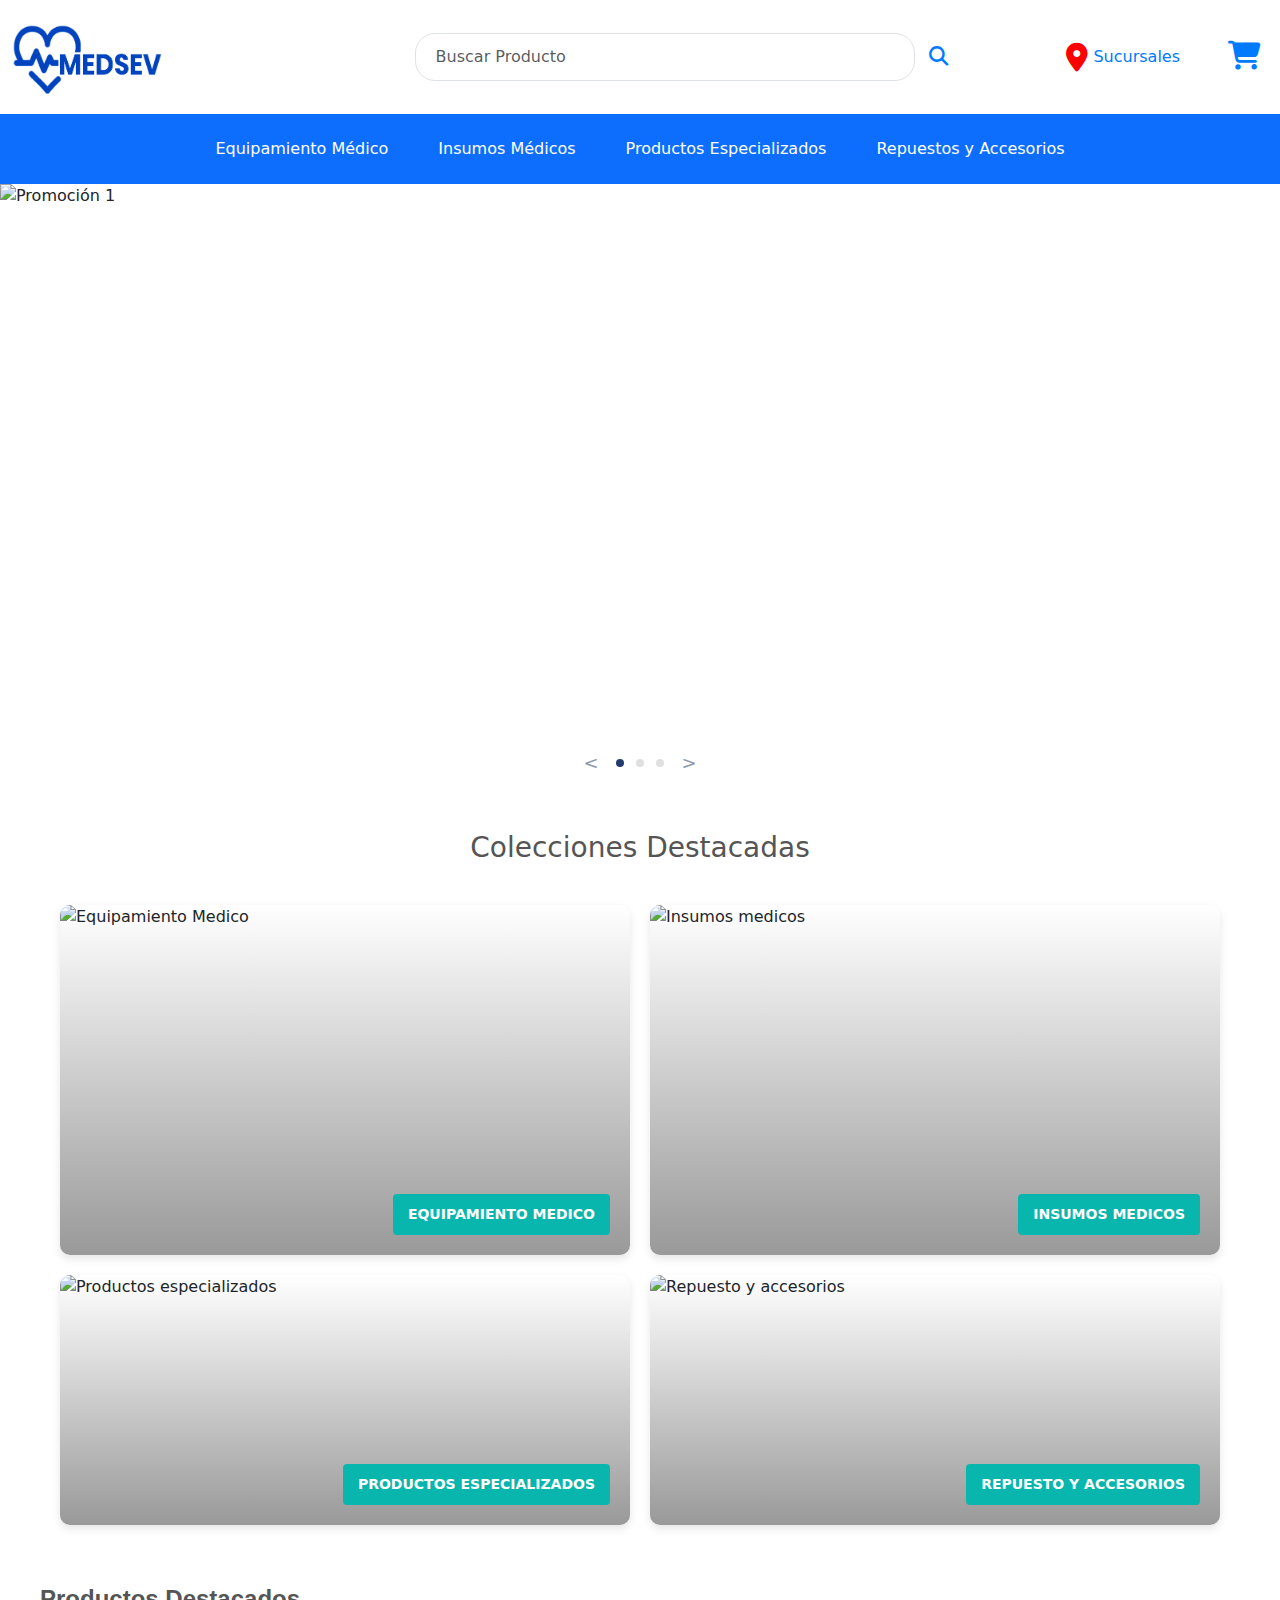
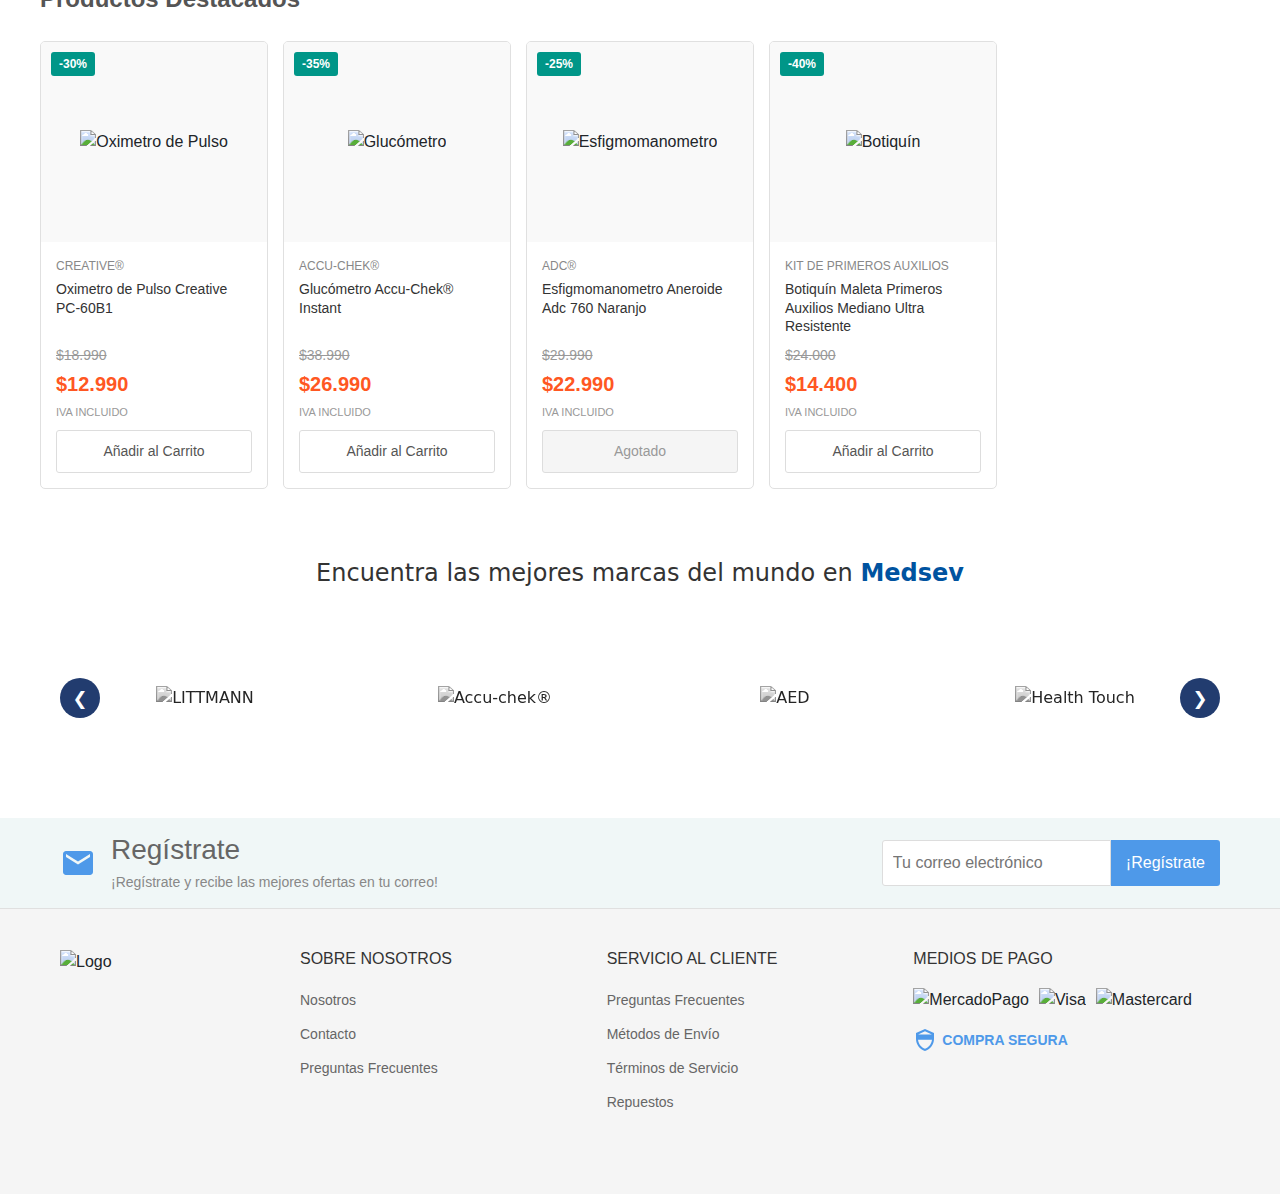
==== src/index.html @ df0ea778 "Creacion de page de especializacion" ====
<!DOCTYPE html>
<html lang="es">
<head>
  <meta charset="UTF-8">
  <meta name="viewport" content="width=device-width, initial-scale=1.0">
  <title>MedSev </title>
  <script src="js/header.js"></script>
  <link rel="stylesheet" href="css/index.css">
  <script src="cart/cart.js"></script>
  <link rel="icon" href="image/icono.png" type="image/x-icon">
</head>
<body>
  <div id="header-container"></div>
  <div class="carousel-container">
    <div class="carousel-slides">
      <div class="carousel-slide active">
        <img src="https://www.simmedical.cl/wp-content/uploads/2025/03/Banner-1.jpg" alt="Promoción 1">
      </div>
      <div class="carousel-slide">
        <img src="https://drcare.cl/cdn/shop/files/Web_4.jpg?v=1741102953&width=1500" alt="Promoción 2">
      </div>
      <div class="carousel-slide">
        <img src="https://medicaltec.cl/wp-content/uploads/2025/02/banner_sucursal_lo_barnechea_apertura-scaled.webp" alt="Mapa">
      </div>
    </div>
    <div class="medserver-carousel-controls">
      <button class="medserver-carousel-arrow carousel-prev" aria-label="Anterior">&lt;</button>
      <div class="medserver-carousel-indicators">
        <span class="medserver-indicator active" data-index="0"></span>
        <span class="medserver-indicator" data-index="1"></span>
        <span class="medserver-indicator" data-index="2"></span>
      </div>
      <button class="medserver-carousel-arrow carousel-next" aria-label="Siguiente">&gt;</button>
    </div>
  </div>

  <div class="tu-clase-contenedor-principal">
    <h2 class="tu-clase-titulo-seccion">Colecciones Destacadas</h2>
    
    <div class="tu-clase-grid-colecciones">
        <div class="tu-clase-tarjeta-coleccion tu-clase-tarjeta-grande">
            <div class="tu-clase-imagen-contenedor">
                <img src="https://d100mj7v0l85u5.cloudfront.net/s3fs-public/blog/los-10-equipos-medicos-mas-importantes-en-los-hospitales.png" alt="Equipamiento Medico" class="tu-clase-imagen">
                <div class="tu-clase-overlay">
                    <a href="pages/equipamiento.html" class="tu-clase-boton">Equipamiento Medico</a>
                </div>
            </div>
        </div>

        <div class="tu-clase-tarjeta-coleccion tu-clase-tarjeta-grande">
            <div class="tu-clase-imagen-contenedor">
                <img src="https://cdnx.jumpseller.com/lebenquim/image/34734758/WhatsApp_Image_2023-04-29_at_23.27.12.jpeg?1683045759" alt="Insumos medicos" class="tu-clase-imagen">
                <div class="tu-clase-overlay">
                    <a href="pages/insumos.html" class="tu-clase-boton">Insumos medicos</a>
                </div>
            </div>
        </div>

        <div class="tu-clase-tarjeta-coleccion tu-clase-tarjeta-pequena">
            <div class="tu-clase-imagen-contenedor">
                <img src="https://blogger.googleusercontent.com/img/b/R29vZ2xl/AVvXsEiHcBRKJunhpsWfRt9TMbSnW6NOZyb2FVPGxGrN_V_uH5QI0YUVox33Hu6eHOmtWl2mVgqvOfdGyH-ss0Pi2QcbHf6ymAPAI1HDDuzp04j2qfZyLtxcFKlxXS1KACZklVptx_Q61rWerV8X/s900/spartan-alcospray-ppal.jpg" alt="Productos especializados" class="tu-clase-imagen">
                <div class="tu-clase-overlay">
                    <a href="pages/especializados.html" class="tu-clase-boton">Productos especializados</a>
                </div>
            </div>
        </div>

        <div class="tu-clase-tarjeta-coleccion tu-clase-tarjeta-pequena">
            <div class="tu-clase-imagen-contenedor">
                <img src="https://equibiomedic.com/wp-content/uploads/2019/10/venta-repuestos-equipos-medicos-equibiomedic-medellin-colombia-480x480-300x300.jpg" alt="Repuesto y accesorios" class="tu-clase-imagen">
                <div class="tu-clase-overlay">
                    <a href="#" class="tu-clase-boton">Repuesto y accesorios</a>
                </div>
            </div>
        </div>
      </div>
  </div>
  <div class="productos-destacados-container">
    <div class="productos-destacados-header">
        <h2 class="productos-destacados-titulo">Productos Destacados</h2>
    </div>
    
    <div class="productos-destacados-grid">
        <!-- Producto 1 -->
        <div class="producto-card">
            <div class="producto-descuento">-30%</div>
            <div class="producto-imagen-container">
                <img src="https://ivmedical.cl/cdn/shop/products/60b1-06-506b0c71-672f-4bc3-a75f-2c9413272204_2000x.jpg?v=1653363246" alt="Oximetro de Pulso" class="producto-imagen">
            </div>
            <div class="producto-info">
                <div class="producto-marca">Creative®</div>
                <div class="producto-nombre">Oximetro de Pulso Creative PC-60B1</div>
                <div class="producto-precio-original">$18.990</div>
                <div class="producto-precio-actual">$12.990</div>
                <div class="producto-iva">IVA INCLUIDO</div>
                <button class="producto-boton">Añadir al Carrito</button>
            </div>
        </div>
        
        <!-- Producto 2 -->
        <div class="producto-card">
            <div class="producto-descuento">-35%</div>
            <div class="producto-imagen-container">
                <img src="https://ivmedical.cl/cdn/shop/files/INSTANT_METER_2000x.png?v=1720188947" alt="Glucómetro" class="producto-imagen">
            </div>
            <div class="producto-info">
                <div class="producto-marca">Accu-chek®</div>
                <div class="producto-nombre">Glucómetro Accu-Chek® Instant</div>
                <div class="producto-precio-original">$38.990</div>
                <div class="producto-precio-actual">$26.990</div>
                <div class="producto-iva">IVA INCLUIDO</div>
                <button class="producto-boton">Añadir al Carrito</button>
            </div>
        </div>
        
        <!-- Producto 3 -->
        <div class="producto-card">
            <div class="producto-descuento">-25%</div>
            <div class="producto-imagen-container">
                <img src="https://ivmedical.cl/cdn/shop/products/5f1655bb-e17a-42d1-93a2-89404df913cb-naranjo2_2000x.jpg?v=1653362194" alt="Esfigmomanometro" class="producto-imagen">
            </div>
            <div class="producto-info">
                <div class="producto-marca">ADC®</div>
                <div class="producto-nombre">Esfigmomanometro Aneroide Adc 760 Naranjo</div>
                <div class="producto-precio-original">$29.990</div>
                <div class="producto-precio-actual">$22.990</div>
                <div class="producto-iva">IVA INCLUIDO</div>
                <button class="producto-boton producto-boton-agotado">Agotado</button>
            </div>
        </div>
        
        <!-- Producto 4 -->
        <div class="producto-card">
            <div class="producto-descuento">-40%</div>
            <div class="producto-imagen-container">
                <img src="https://http2.mlstatic.com/D_NQ_NP_765430-MLC80547632189_112024-O-botiquin-maleta-primeros-auxilios-mediano-ultra-resistente.webp" alt="Botiquín" class="producto-imagen">
            </div>
            <div class="producto-info">
                <div class="producto-marca">Kit de primeros auxilios</div>
                <div class="producto-nombre">Botiquín Maleta Primeros Auxilios Mediano Ultra Resistente</div>
                <div class="producto-precio-original">$24.000</div>
                <div class="producto-precio-actual">$14.400</div>
                <div class="producto-iva">IVA INCLUIDO</div>
                <button class="producto-boton">Añadir al Carrito</button>
            </div>
        </div>
        </div>
    </div>

    <div class="marcas-container">
        <div class="marcas-header">
            <h2 class="marcas-titulo">Encuentra las mejores marcas del mundo en <span>Medsev</span></h2>
        </div>
        
        <div class="marcas-carousel-container">
            <button class="marcas-nav-btn marcas-nav-btn-prev">&#10094;</button>
            
            <div class="marcas-carousel">
                <div class="marcas-carousel-item">
                    <img src="https://seeklogo.com/images/L/littmann-logo-9596F89F71-seeklogo.com.png" alt="LITTMANN">
                </div>
                <div class="marcas-carousel-item">
                    <img src="https://encrypted-tbn0.gstatic.com/images?q=tbn:ANd9GcSo_7lKT2LOWrN6W85lRCEGjISA8yCEyxAH3w&s" alt="Accu-chek®">
                </div>
                <div class="marcas-carousel-item">
                    <img src="https://cdn.vectorstock.com/i/500p/86/20/aed-automated-external-defibrillator-sign-vector-40588620.jpg" alt="AED">
                </div>
                <div class="marcas-carousel-item">
                    <img src="https://madegom.cl/img/m/15.jpg" alt="Health Touch">
                </div>
                <div class="marcas-carousel-item">
                    <img src="https://upload.wikimedia.org/wikipedia/commons/thumb/1/15/3M_wordmark.svg/2560px-3M_wordmark.svg.png" alt="3M">
                </div>
                <div class="marcas-carousel-item">
                    <img src="https://media.drewberry.co.uk/Vitality-Logo-1.png" alt="Vitality">
                </div>
                <div class="marcas-carousel-item">
                    <img src="https://encrypted-tbn0.gstatic.com/images?q=tbn:ANd9GcTJY1zshslBH6w1bal0Vf--2i8srs-ATLLzsQ&s" alt="Runyes">
                </div>
            </div>
            
            <button class="marcas-nav-btn marcas-nav-btn-next">&#10095;</button>
        </div>
    </div>
    <div id="footer-container"></div>

  <script src="js/index.js"></script>
  <script src="js/footer.js"></script>
    <script>
      inicializarHeader('header-container', 'equipamiento');
    </script>
    <script>
        const footer = new Footer();
        footer.render('#footer-container');
    </script>
    
    <script>
        document.addEventListener('DOMContentLoaded', function() {
            const cart = new ShoppingCart();

            const addToCartButtons = document.querySelectorAll('.producto-boton:not(.producto-boton-agotado)');
            addToCartButtons.forEach(button => {
                button.addEventListener('click', function() {
                    const card = this.closest('.producto-card');
                    const nombre = card.querySelector('.producto-nombre').textContent;
                    const marca = card.querySelector('.producto-marca').textContent;
                    const precioText = card.querySelector('.producto-precio-actual').textContent.replace('$', '').replace('.', '');
                    const precio = parseInt(precioText);
                    const imagen = card.querySelector('.producto-imagen').src;
                    const producto = {
                        id: Math.floor(Math.random() * 1000) + 100,
                        nombre,
                        marca,
                        precio,
                        cantidad: 100,
                        imagen
                    };
                    cart.addToCart(producto);
                });
            });
        });
    </script>
</body>
</html>
---- src/css/index.css ----
.carousel-container {
    position: relative;
    max-width: 100%;
    margin: 0 auto;
    overflow: visible;
    border-radius: 12px 12px 0 0;
  }
  
  .carousel-slides {
    display: flex;
    transition: transform 0.5s ease;
  }
  
  .carousel-slide {
    min-width: 100%;
    flex: 1 0 100%;
    opacity: 0;
    transition: opacity 0.3s ease;
    display: none;
    height: 550px;
    position: relative;
  }
  
  .carousel-slide.active {
    opacity: 1;
    display: block;
  }
  
  .carousel-slide img {
    width: 100%;
    height: 100%;
    object-fit: cover;
    position: absolute;
    top: 0;
    left: 0;
    display: block;
    max-height: 550px;
  }
  
  .medserver-carousel-controls {
    position: relative;
    display: flex;
    justify-content: center;
    align-items: center;
    z-index: 10;
    padding: 15px 0;
  }
  
  .medserver-carousel-arrow {
    background-color: transparent !important;
    border: none !important;
    color: #8c99ac !important;
    font-size: 18px !important;
    cursor: pointer !important;
    padding: 0 5px !important;
    display: flex !important;
    align-items: center !important;
    justify-content: center !important;
    width: 20px !important;
  }
  
  .medserver-carousel-arrow:hover {
    color: #223c6f !important;
  }
  
  .medserver-carousel-indicators {
    display: flex;
    gap: 12px;
    margin: 0 15px;
  }
  
  .medserver-indicator {
    width: 8px;
    height: 8px;
    background-color: #e0e0e0;
    border-radius: 50%;
    cursor: pointer;
    transition: all 0.3s ease;
    box-shadow: none;
    border: none;
  }
  
  .medserver-indicator.active {
    background-color: #223c6f;
    width: 8px;
    height: 8px;
  }

.tu-clase-contenedor-principal {
  padding: 40px 20px;
  max-width: 1200px;
  margin: 0 auto;
}

.tu-clase-titulo-seccion {
  text-align: center;
  color: #555;
  font-size: 28px;
  margin-bottom: 40px;
  font-weight: 500;
}

.tu-clase-grid-colecciones {
  display: grid;
  grid-template-columns: repeat(2, 1fr);
  grid-auto-rows: minmax(250px, auto);
  gap: 20px;
}

.tu-clase-tarjeta-grande {
  grid-column: span 1;
  height: 350px;
}

.tu-clase-tarjeta-pequena {
  height: 250px;
}

.tu-clase-tarjeta-coleccion {
  position: relative;
  overflow: hidden;
  border-radius: 10px;
  box-shadow: 0 4px 8px rgba(0, 0, 0, 0.1);
}

.tu-clase-imagen-contenedor {
  position: relative;
  height: 100%;
  width: 100%;
}

.tu-clase-imagen {
  width: 100%;
  height: 100%;
  object-fit: cover;
  transition: transform 0.3s ease;
}

.tu-clase-overlay {
  position: absolute;
  bottom: 0;
  left: 0;
  right: 0;
  padding: 20px;
  display: flex;
  justify-content: flex-end;
  align-items: flex-end;
  background: linear-gradient(transparent, rgba(0, 0, 0, 0.4));
  height: 100%;
}

.tu-clase-boton {
  background-color: #09B6AD;
  color: white;
  text-decoration: none;
  padding: 10px 15px;
  border-radius: 4px;
  font-size: 14px;
  font-weight: bold;
  transition: background-color 0.3s ease;
  text-transform: uppercase;
}

.tu-clase-boton:hover {
  background-color: #078b85;
}

.tu-clase-tarjeta-coleccion:hover .tu-clase-imagen {
  transform: scale(1.05);
}

.productos-destacados-container {
  font-family: Arial, sans-serif;
  max-width: 1200px;
  margin: 0 auto;
  padding: 20px 0;
}

.productos-destacados-header {
  display: flex;
  justify-content: space-between;
  align-items: center;
  margin-bottom: 20px;
}

.productos-destacados-titulo {
  font-size: 24px;
  color: #555;
  font-weight: 600;
}

.productos-destacados-nav {
  display: flex;
}

.productos-destacados-nav-btn {
  width: 40px;
  height: 40px;
  border: 1px solid #e0e0e0;
  background: white;
  display: flex;
  align-items: center;
  justify-content: center;
  cursor: pointer;
  margin-left: 5px;
  transition: all 0.2s ease;
}

.productos-destacados-nav-btn:hover {
  background-color: #f5f5f5;
}

.productos-destacados-grid {
  display: grid;
  grid-template-columns: repeat(5, 1fr);
  gap: 15px;
}

.producto-card {
  border: 1px solid #e0e0e0;
  border-radius: 5px;
  overflow: hidden;
  position: relative;
  transition: all 0.3s ease;
  height: 100%;
  display: flex;
  flex-direction: column;
}

.producto-card:hover {
  box-shadow: 0 5px 15px rgba(0, 0, 0, 0.1);
}

.producto-descuento {
  position: absolute;
  top: 10px;
  left: 10px;
  background-color: #009688;
  color: white;
  padding: 3px 8px;
  border-radius: 3px;
  font-size: 12px;
  font-weight: bold;
}

.producto-imagen-container {
  height: 200px;
  display: flex;
  align-items: center;
  justify-content: center;
  padding: 15px;
  background-color: #f9f9f9;
}

.producto-imagen {
  max-height: 100%;
  max-width: 100%;
  object-fit: contain;
}

.producto-info {
  padding: 15px;
  flex-grow: 1;
  display: flex;
  flex-direction: column;
}

.producto-marca {
  font-size: 12px;
  color: #888;
  margin-bottom: 5px;
  text-transform: uppercase;
}

.producto-nombre {
  font-size: 14px;
  font-weight: 500;
  margin-bottom: 10px;
  line-height: 1.3;
  color: #333;
  flex-grow: 1;
}

.producto-precio-original {
  text-decoration: line-through;
  color: #999;
  font-size: 14px;
  margin-bottom: 3px;
}

.producto-precio-actual {
  font-size: 20px;
  font-weight: bold;
  color: #FF5722;
  margin-bottom: 5px;
}

.producto-iva {
  font-size: 11px;
  color: #999;
  margin-bottom: 10px;
}

.producto-boton {
  background-color: #fff;
  border: 1px solid #ddd;
  color: #555;
  padding: 10px;
  border-radius: 3px;
  cursor: pointer;
  transition: all 0.2s ease;
  text-align: center;
  font-size: 14px;
  font-weight: 500;
}

.producto-boton:hover {
  background-color: #f5f5f5;
}

.producto-boton-agotado {
  background-color: #f5f5f5;
  color: #999;
  cursor: not-allowed;
}

.producto-rating {
  display: flex;
  margin-bottom: 10px;
}

.star {
  color: #FFD700;
  font-size: 14px;
}

.producto-rating-numero {
  font-size: 12px;
  color: #999;
  margin-left: 5px;
}

.marcas-container {
  max-width: 1200px;
  margin: 50px auto;
  padding: 0 20px;
}

.marcas-header {
  text-align: center;
  margin-bottom: 40px;
}

.marcas-titulo {
  color: #333;
  font-size: 24px;
  margin-bottom: 10px;
}

.marcas-titulo span {
  color: #0053a0;
  font-weight: bold;
}

.marcas-carousel-container {
  position: relative;
  max-width: 100%;
  overflow: hidden;
  padding: 20px 0;
}

.marcas-carousel {
  display: flex;
  transition: transform 0.5s ease;
}

.marcas-carousel-item {
  min-width: 250px;
  height: 100px;
  margin: 0 20px;
  flex-shrink: 0;
  display: flex;
  align-items: center;
  justify-content: center;
}

.marcas-carousel-item img {
  max-width: 100%;
  max-height: 80px;
  object-fit: contain;
  filter: grayscale(100%);
  transition: filter 0.3s ease;
}

.marcas-carousel-item img:hover {
  filter: grayscale(0%);
}

.marcas-nav-btn {
  position: absolute;
  top: 50%;
  transform: translateY(-50%);
  width: 40px;
  height: 40px;
  border-radius: 50%;
  background-color: #223c6f;
  color: white;
  border: none;
  cursor: pointer;
  font-size: 18px;
  display: flex;
  align-items: center;
  justify-content: center;
  z-index: 10;
  transition: background-color 0.3s;
}

.marcas-nav-btn:hover {
  background-color: #223c6f;
}

.marcas-nav-btn-prev {
  left: 0;
}

.marcas-nav-btn-next {
  right: 0;
}

@media (max-width: 768px) {
  .marcas-carousel-item {
      min-width: 200px;
  }
}


@media (max-width: 1024px) {
  .productos-destacados-grid {
      grid-template-columns: repeat(4, 1fr);
  }
}

@media (max-width: 768px) {
  .productos-destacados-grid {
      grid-template-columns: repeat(3, 1fr);
  }
}

@media (max-width: 576px) {
  .productos-destacados-grid {
      grid-template-columns: repeat(2, 1fr);
  }
}

@media (max-width: 768px) {
  .tu-clase-grid-colecciones {
      grid-template-columns: 1fr;
  }
  
  .tu-clase-tarjeta-grande {
      grid-column: span 1;
  }
}
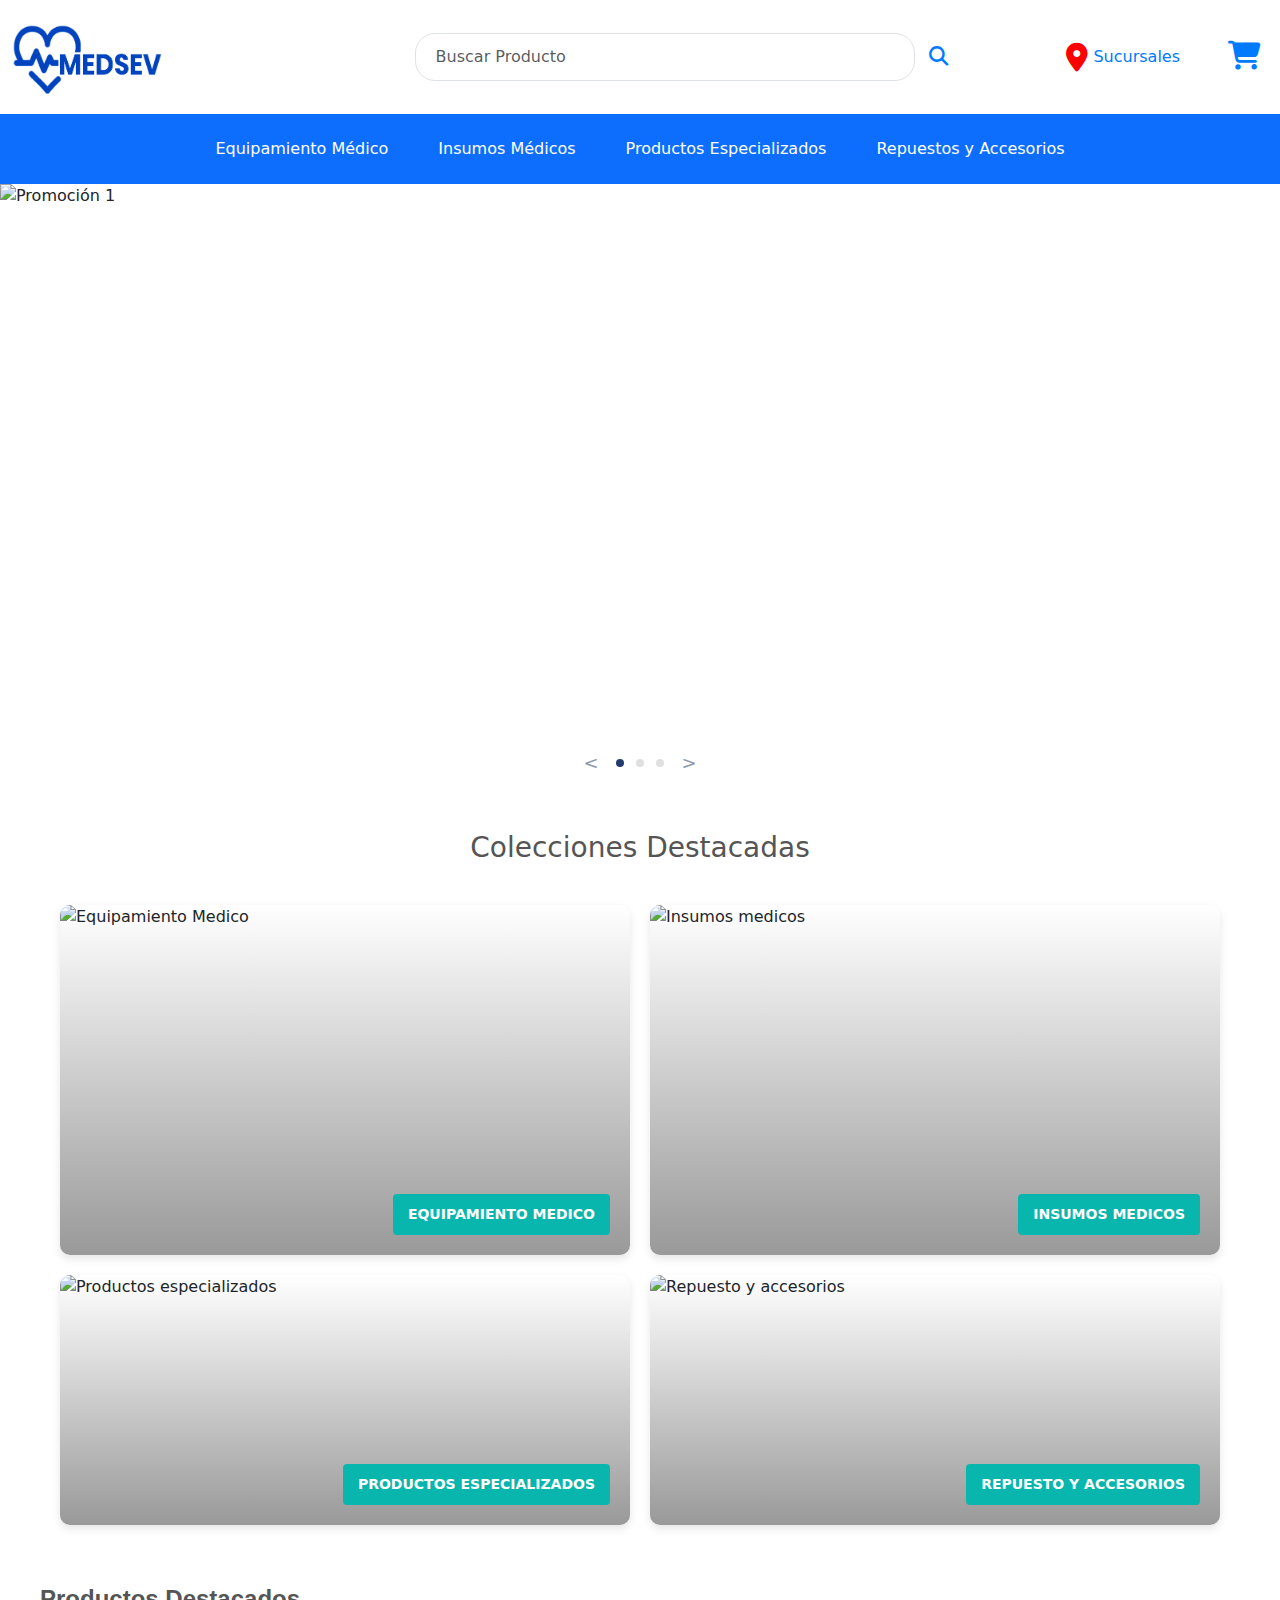
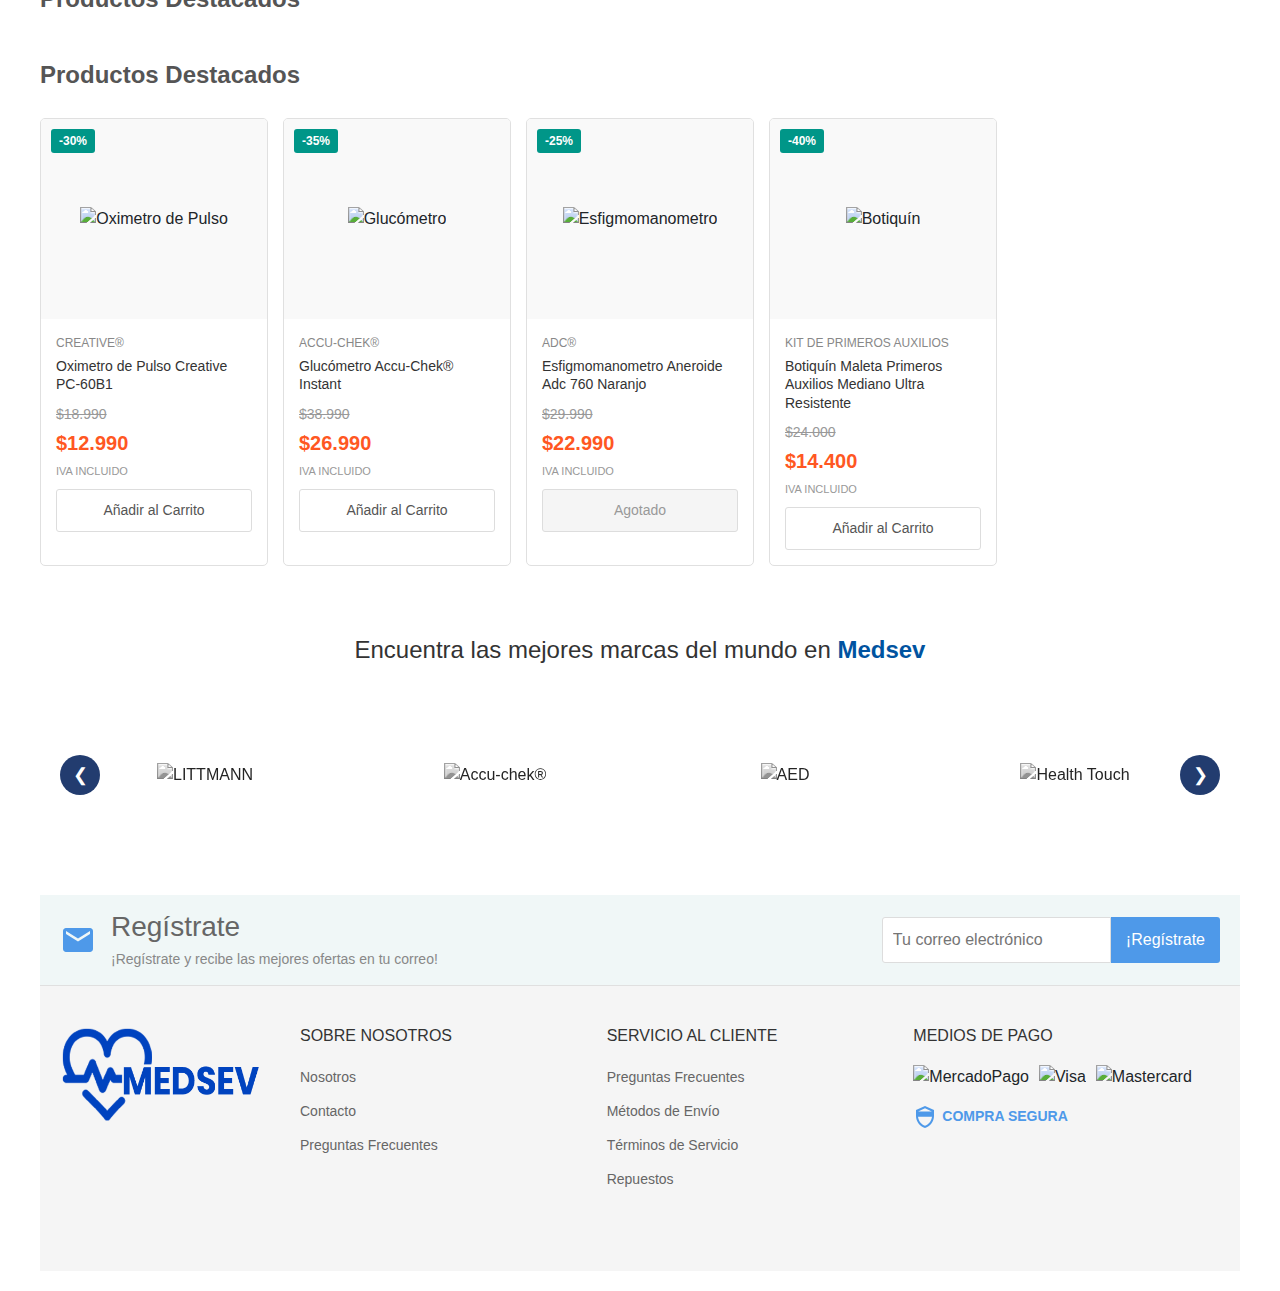
==== commit e7e3b2be: "Link de paginas" ====
--- a/src/index.html
+++ b/src/index.html
@@ -69,7 +69,7 @@
             <div class="tu-clase-imagen-contenedor">
                 <img src="https://equibiomedic.com/wp-content/uploads/2019/10/venta-repuestos-equipos-medicos-equibiomedic-medellin-colombia-480x480-300x300.jpg" alt="Repuesto y accesorios" class="tu-clase-imagen">
                 <div class="tu-clase-overlay">
-                    <a href="#" class="tu-clase-boton">Repuesto y accesorios</a>
+                    <a href="pages/repuesto.html" class="tu-clase-boton">Repuesto y accesorios</a>
                 </div>
             </div>
         </div>
@@ -79,71 +79,85 @@
     <div class="productos-destacados-header">
         <h2 class="productos-destacados-titulo">Productos Destacados</h2>
     </div>
-    
-    <div class="productos-destacados-grid">
-        <!-- Producto 1 -->
-        <div class="producto-card">
-            <div class="producto-descuento">-30%</div>
-            <div class="producto-imagen-container">
-                <img src="https://ivmedical.cl/cdn/shop/products/60b1-06-506b0c71-672f-4bc3-a75f-2c9413272204_2000x.jpg?v=1653363246" alt="Oximetro de Pulso" class="producto-imagen">
-            </div>
-            <div class="producto-info">
-                <div class="producto-marca">Creative®</div>
-                <div class="producto-nombre">Oximetro de Pulso Creative PC-60B1</div>
-                <div class="producto-precio-original">$18.990</div>
-                <div class="producto-precio-actual">$12.990</div>
-                <div class="producto-iva">IVA INCLUIDO</div>
-                <button class="producto-boton">Añadir al Carrito</button>
-            </div>
+
+
+    <div class="productos-destacados-container">
+        <div class="productos-destacados-header">
+            <h2 class="productos-destacados-titulo">Productos Destacados</h2>
         </div>
         
-        <!-- Producto 2 -->
-        <div class="producto-card">
-            <div class="producto-descuento">-35%</div>
-            <div class="producto-imagen-container">
-                <img src="https://ivmedical.cl/cdn/shop/files/INSTANT_METER_2000x.png?v=1720188947" alt="Glucómetro" class="producto-imagen">
-            </div>
-            <div class="producto-info">
-                <div class="producto-marca">Accu-chek®</div>
-                <div class="producto-nombre">Glucómetro Accu-Chek® Instant</div>
-                <div class="producto-precio-original">$38.990</div>
-                <div class="producto-precio-actual">$26.990</div>
-                <div class="producto-iva">IVA INCLUIDO</div>
-                <button class="producto-boton">Añadir al Carrito</button>
-            </div>
-        </div>
-        
-        <!-- Producto 3 -->
-        <div class="producto-card">
-            <div class="producto-descuento">-25%</div>
-            <div class="producto-imagen-container">
-                <img src="https://ivmedical.cl/cdn/shop/products/5f1655bb-e17a-42d1-93a2-89404df913cb-naranjo2_2000x.jpg?v=1653362194" alt="Esfigmomanometro" class="producto-imagen">
-            </div>
-            <div class="producto-info">
-                <div class="producto-marca">ADC®</div>
-                <div class="producto-nombre">Esfigmomanometro Aneroide Adc 760 Naranjo</div>
-                <div class="producto-precio-original">$29.990</div>
-                <div class="producto-precio-actual">$22.990</div>
-                <div class="producto-iva">IVA INCLUIDO</div>
-                <button class="producto-boton producto-boton-agotado">Agotado</button>
-            </div>
-        </div>
-        
-        <!-- Producto 4 -->
-        <div class="producto-card">
-            <div class="producto-descuento">-40%</div>
-            <div class="producto-imagen-container">
-                <img src="https://http2.mlstatic.com/D_NQ_NP_765430-MLC80547632189_112024-O-botiquin-maleta-primeros-auxilios-mediano-ultra-resistente.webp" alt="Botiquín" class="producto-imagen">
-            </div>
-            <div class="producto-info">
-                <div class="producto-marca">Kit de primeros auxilios</div>
-                <div class="producto-nombre">Botiquín Maleta Primeros Auxilios Mediano Ultra Resistente</div>
-                <div class="producto-precio-original">$24.000</div>
-                <div class="producto-precio-actual">$14.400</div>
-                <div class="producto-iva">IVA INCLUIDO</div>
-                <button class="producto-boton">Añadir al Carrito</button>
-            </div>
-        </div>
+        <div class="productos-destacados-grid">
+            <!-- Producto 1 -->
+            <div class="producto-card" data-id="4">
+                <div class="producto-descuento">-30%</div>
+                <div class="producto-imagen-container">
+                    <img src="https://ivmedical.cl/cdn/shop/products/60b1-06-506b0c71-672f-4bc3-a75f-2c9413272204_2000x.jpg?v=1653363246" alt="Oximetro de Pulso" class="producto-imagen">
+                </div>
+                <div class="producto-info">
+                    <a href="pages/productos.html?id=4" class="product-link" style="text-decoration: none; color: inherit;">
+                    <div class="producto-marca">Creative®</div>
+                    <div class="producto-nombre">Oximetro de Pulso Creative PC-60B1</div>
+                    <div class="producto-precio-original">$18.990</div>
+                    <div class="producto-precio-actual">$12.990</div>
+                    <div class="producto-iva">IVA INCLUIDO</div>
+                    </a>
+                    <button class="producto-boton">Añadir al Carrito</button>
+                </div>
+            </div>
+            
+            <!-- Producto 2 -->
+            <div class="producto-card" data-id="5">
+                <div class="producto-descuento">-35%</div>
+                <div class="producto-imagen-container">
+                    <img src="https://ivmedical.cl/cdn/shop/files/INSTANT_METER_2000x.png?v=1720188947" alt="Glucómetro" class="producto-imagen">
+                </div>
+                <div class="producto-info">
+                    <a href="pages/productos.html?id=5" class="product-link" style="text-decoration: none; color: inherit;">
+                    <div class="producto-marca">Accu-chek®</div>
+                    <div class="producto-nombre">Glucómetro Accu-Chek® Instant</div>
+                    <div class="producto-precio-original">$38.990</div>
+                    <div class="producto-precio-actual">$26.990</div>
+                    <div class="producto-iva">IVA INCLUIDO</div>
+                    </a>
+                    <button class="producto-boton">Añadir al Carrito</button>
+                </div>
+            </div>
+            
+            <!-- Producto 3 -->
+            <div class="producto-card" data-id="5">
+                <div class="producto-descuento">-25%</div>
+                <div class="producto-imagen-container">
+                    <img src="https://ivmedical.cl/cdn/shop/products/5f1655bb-e17a-42d1-93a2-89404df913cb-naranjo2_2000x.jpg?v=1653362194" alt="Esfigmomanometro" class="producto-imagen">
+                </div>
+                <div class="producto-info">
+                    <a href="pages/productos.html?id=5" class="product-link" style="text-decoration: none; color: inherit;">
+                    <div class="producto-marca">ADC®</div>
+                    <div class="producto-nombre">Esfigmomanometro Aneroide Adc 760 Naranjo</div>
+                    <div class="producto-precio-original">$29.990</div>
+                    <div class="producto-precio-actual">$22.990</div>
+                    <div class="producto-iva">IVA INCLUIDO</div>
+                    </a>
+                    <button class="producto-boton producto-boton-agotado">Agotado</button>
+                </div>
+            </div>
+            
+            <!-- Producto 4 -->
+            <div class="producto-card" data-id="7">
+                <div class="producto-descuento">-40%</div>
+                <div class="producto-imagen-container">
+                    <img src="https://http2.mlstatic.com/D_NQ_NP_765430-MLC80547632189_112024-O-botiquin-maleta-primeros-auxilios-mediano-ultra-resistente.webp" alt="Botiquín" class="producto-imagen">
+                </div>
+                <div class="producto-info">
+                    <a href="pages/productos.html?id=7" class="product-link" style="text-decoration: none; color: inherit;">
+                    <div class="producto-marca">Kit de primeros auxilios</div>
+                    <div class="producto-nombre">Botiquín Maleta Primeros Auxilios Mediano Ultra Resistente</div>
+                    <div class="producto-precio-original">$24.000</div>
+                    <div class="producto-precio-actual">$14.400</div>
+                    <div class="producto-iva">IVA INCLUIDO</div>
+                    </a>
+                    <button class="producto-boton">Añadir al Carrito</button>
+                </div>
+            </div>
         </div>
     </div>
 
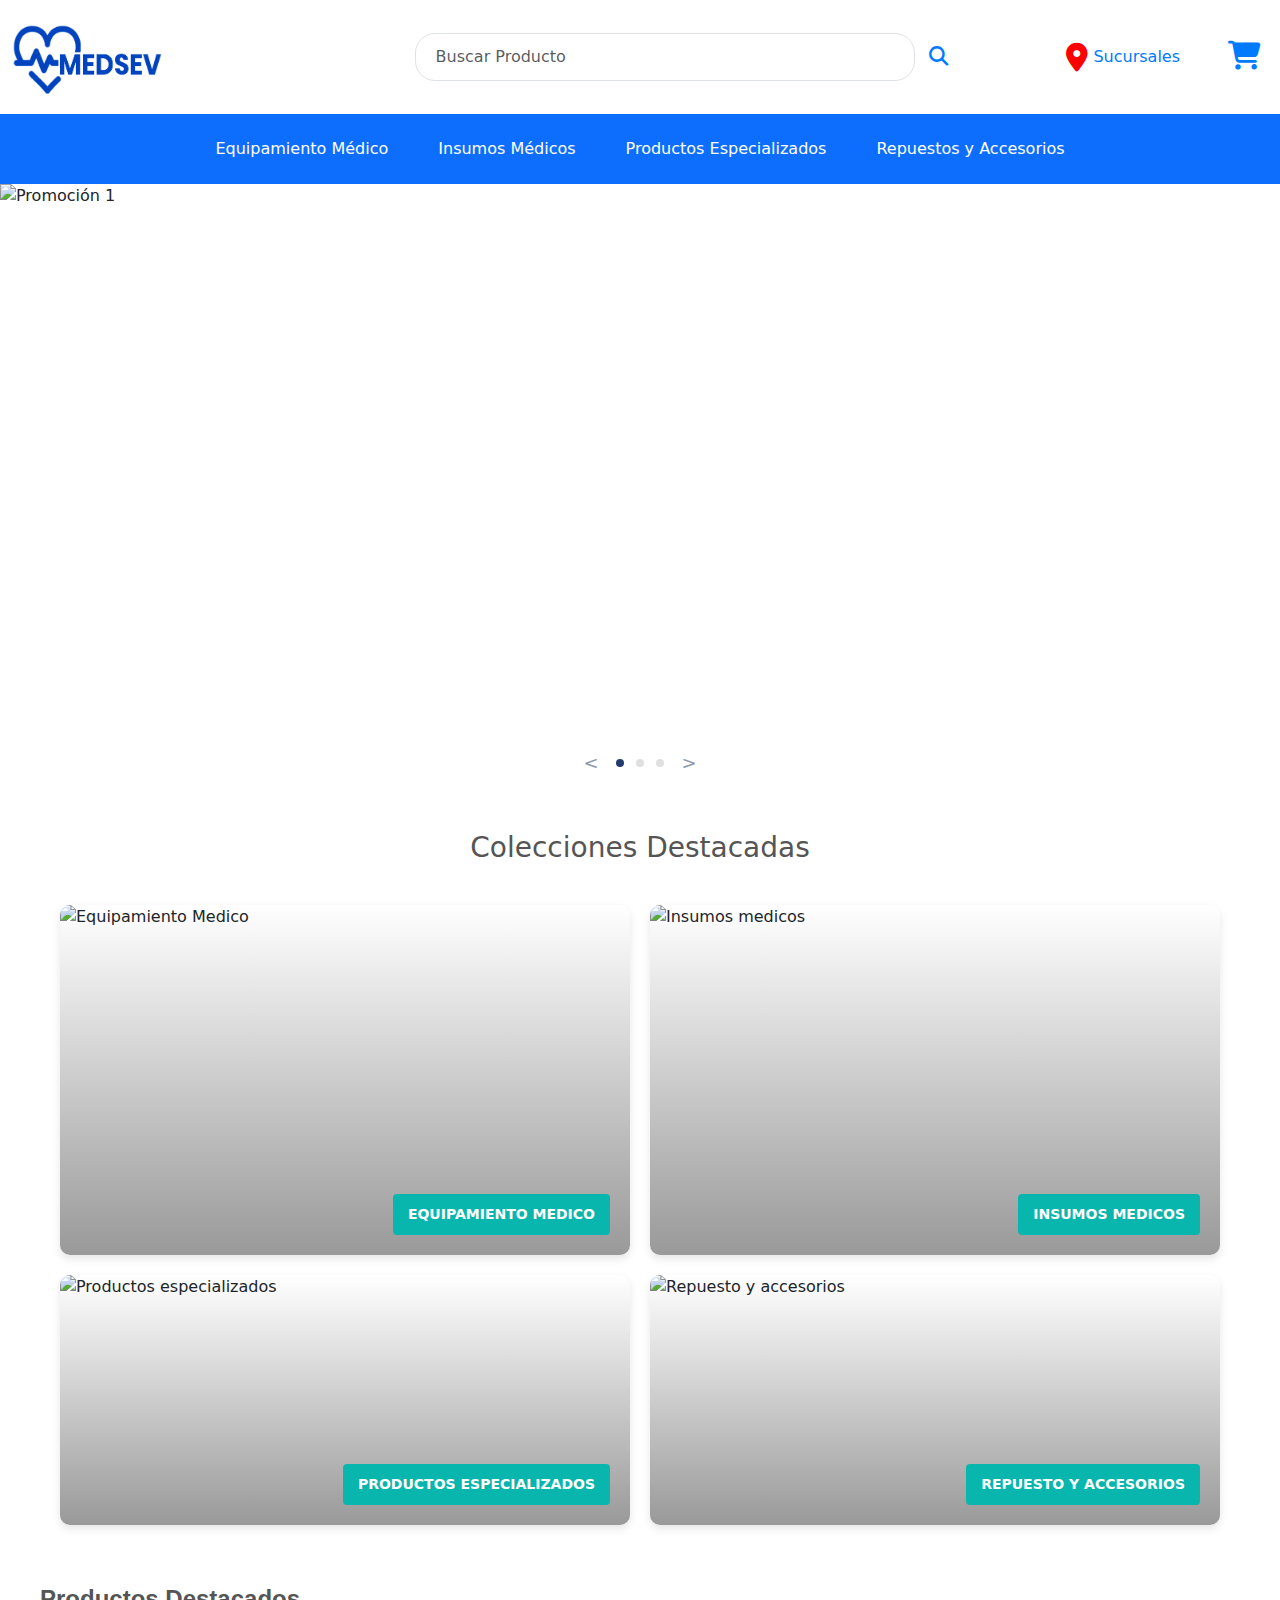
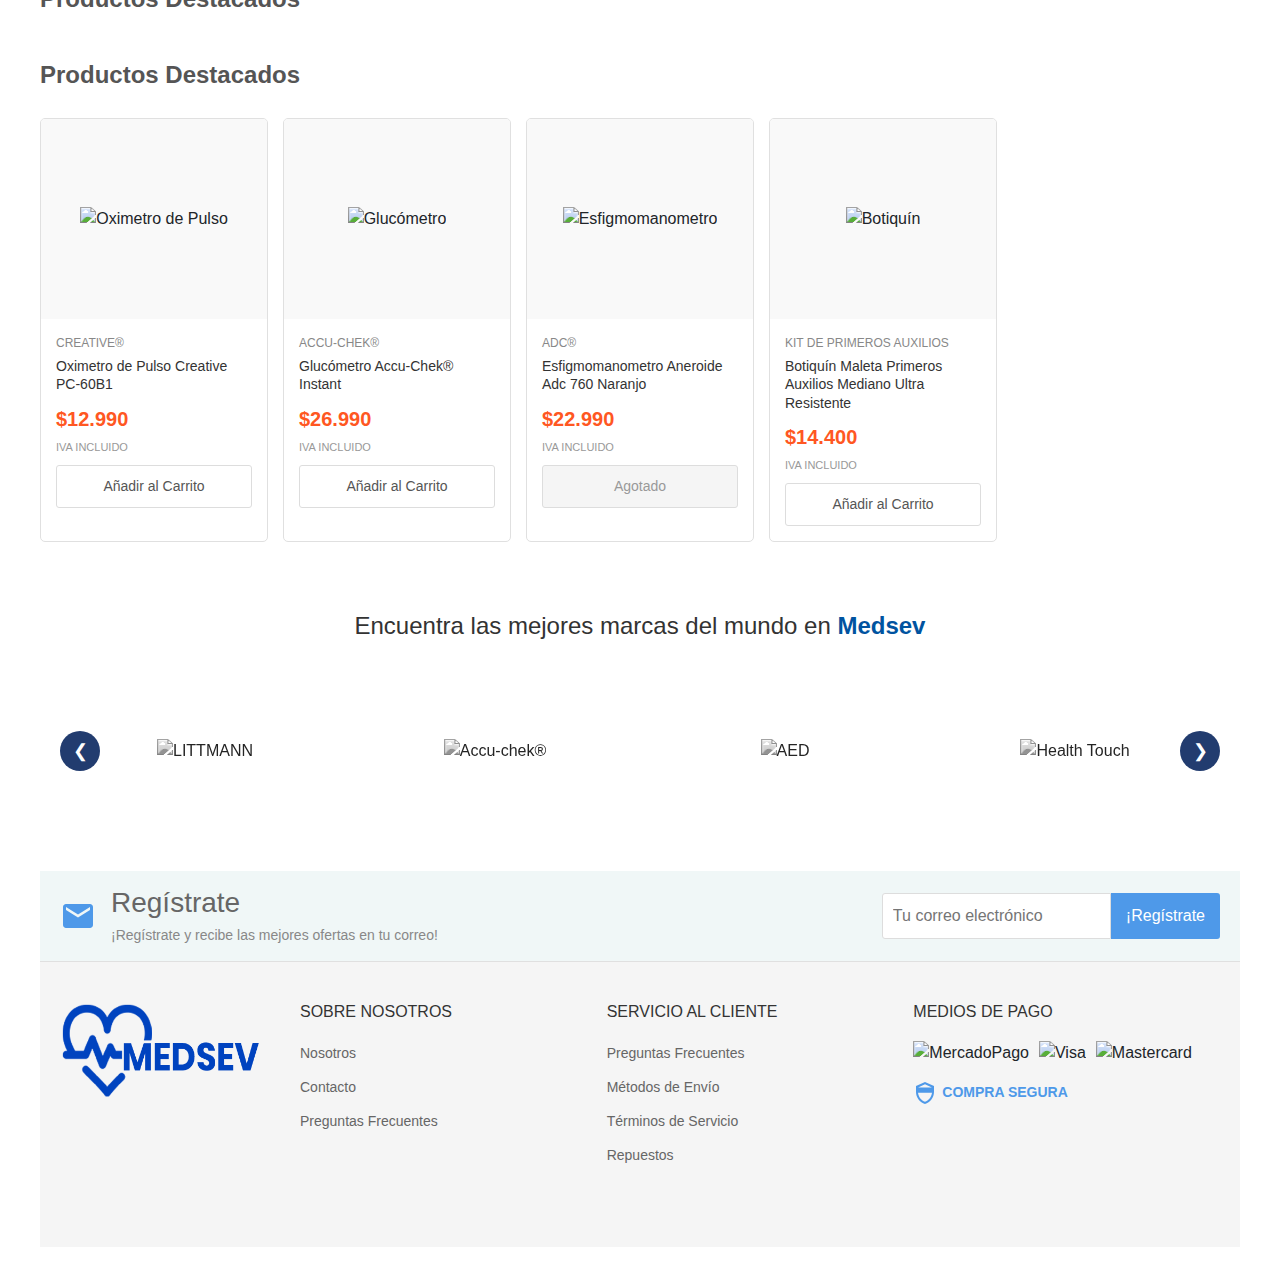
==== commit d5782b79: "Cambios en productos y traspaso a page dinamica" ====
--- a/src/index.html
+++ b/src/index.html
@@ -89,7 +89,6 @@
         <div class="productos-destacados-grid">
             <!-- Producto 1 -->
             <div class="producto-card" data-id="4">
-                <div class="producto-descuento">-30%</div>
                 <div class="producto-imagen-container">
                     <img src="https://ivmedical.cl/cdn/shop/products/60b1-06-506b0c71-672f-4bc3-a75f-2c9413272204_2000x.jpg?v=1653363246" alt="Oximetro de Pulso" class="producto-imagen">
                 </div>
@@ -97,7 +96,6 @@
                     <a href="pages/productos.html?id=4" class="product-link" style="text-decoration: none; color: inherit;">
                     <div class="producto-marca">Creative®</div>
                     <div class="producto-nombre">Oximetro de Pulso Creative PC-60B1</div>
-                    <div class="producto-precio-original">$18.990</div>
                     <div class="producto-precio-actual">$12.990</div>
                     <div class="producto-iva">IVA INCLUIDO</div>
                     </a>
@@ -107,7 +105,6 @@
             
             <!-- Producto 2 -->
             <div class="producto-card" data-id="5">
-                <div class="producto-descuento">-35%</div>
                 <div class="producto-imagen-container">
                     <img src="https://ivmedical.cl/cdn/shop/files/INSTANT_METER_2000x.png?v=1720188947" alt="Glucómetro" class="producto-imagen">
                 </div>
@@ -115,17 +112,16 @@
                     <a href="pages/productos.html?id=5" class="product-link" style="text-decoration: none; color: inherit;">
                     <div class="producto-marca">Accu-chek®</div>
                     <div class="producto-nombre">Glucómetro Accu-Chek® Instant</div>
-                    <div class="producto-precio-original">$38.990</div>
                     <div class="producto-precio-actual">$26.990</div>
                     <div class="producto-iva">IVA INCLUIDO</div>
                     </a>
                     <button class="producto-boton">Añadir al Carrito</button>
                 </div>
             </div>
+            
             
             <!-- Producto 3 -->
             <div class="producto-card" data-id="5">
-                <div class="producto-descuento">-25%</div>
                 <div class="producto-imagen-container">
                     <img src="https://ivmedical.cl/cdn/shop/products/5f1655bb-e17a-42d1-93a2-89404df913cb-naranjo2_2000x.jpg?v=1653362194" alt="Esfigmomanometro" class="producto-imagen">
                 </div>
@@ -133,7 +129,6 @@
                     <a href="pages/productos.html?id=5" class="product-link" style="text-decoration: none; color: inherit;">
                     <div class="producto-marca">ADC®</div>
                     <div class="producto-nombre">Esfigmomanometro Aneroide Adc 760 Naranjo</div>
-                    <div class="producto-precio-original">$29.990</div>
                     <div class="producto-precio-actual">$22.990</div>
                     <div class="producto-iva">IVA INCLUIDO</div>
                     </a>
@@ -143,7 +138,6 @@
             
             <!-- Producto 4 -->
             <div class="producto-card" data-id="7">
-                <div class="producto-descuento">-40%</div>
                 <div class="producto-imagen-container">
                     <img src="https://http2.mlstatic.com/D_NQ_NP_765430-MLC80547632189_112024-O-botiquin-maleta-primeros-auxilios-mediano-ultra-resistente.webp" alt="Botiquín" class="producto-imagen">
                 </div>
@@ -151,7 +145,6 @@
                     <a href="pages/productos.html?id=7" class="product-link" style="text-decoration: none; color: inherit;">
                     <div class="producto-marca">Kit de primeros auxilios</div>
                     <div class="producto-nombre">Botiquín Maleta Primeros Auxilios Mediano Ultra Resistente</div>
-                    <div class="producto-precio-original">$24.000</div>
                     <div class="producto-precio-actual">$14.400</div>
                     <div class="producto-iva">IVA INCLUIDO</div>
                     </a>
--- a/src/css/index.css
+++ b/src/css/index.css
@@ -1,463 +1,444 @@
 .carousel-container {
-    position: relative;
-    max-width: 100%;
-    margin: 0 auto;
-    overflow: visible;
-    border-radius: 12px 12px 0 0;
-  }
-  
-  .carousel-slides {
-    display: flex;
-    transition: transform 0.5s ease;
-  }
-  
-  .carousel-slide {
-    min-width: 100%;
-    flex: 1 0 100%;
-    opacity: 0;
-    transition: opacity 0.3s ease;
-    display: none;
-    height: 550px;
-    position: relative;
-  }
-  
-  .carousel-slide.active {
-    opacity: 1;
-    display: block;
-  }
-  
-  .carousel-slide img {
-    width: 100%;
-    height: 100%;
-    object-fit: cover;
-    position: absolute;
-    top: 0;
-    left: 0;
-    display: block;
-    max-height: 550px;
-  }
-  
-  .medserver-carousel-controls {
-    position: relative;
-    display: flex;
-    justify-content: center;
-    align-items: center;
-    z-index: 10;
-    padding: 15px 0;
-  }
-  
-  .medserver-carousel-arrow {
-    background-color: transparent !important;
-    border: none !important;
-    color: #8c99ac !important;
-    font-size: 18px !important;
-    cursor: pointer !important;
-    padding: 0 5px !important;
-    display: flex !important;
-    align-items: center !important;
-    justify-content: center !important;
-    width: 20px !important;
-  }
-  
-  .medserver-carousel-arrow:hover {
-    color: #223c6f !important;
-  }
-  
-  .medserver-carousel-indicators {
-    display: flex;
-    gap: 12px;
-    margin: 0 15px;
-  }
-  
-  .medserver-indicator {
-    width: 8px;
-    height: 8px;
-    background-color: #e0e0e0;
-    border-radius: 50%;
-    cursor: pointer;
-    transition: all 0.3s ease;
-    box-shadow: none;
-    border: none;
-  }
-  
-  .medserver-indicator.active {
-    background-color: #223c6f;
-    width: 8px;
-    height: 8px;
-  }
-
-.tu-clase-contenedor-principal {
-  padding: 40px 20px;
-  max-width: 1200px;
+  position: relative;
+  max-width: 100%;
   margin: 0 auto;
-}
-
-.tu-clase-titulo-seccion {
-  text-align: center;
-  color: #555;
-  font-size: 28px;
-  margin-bottom: 40px;
-  font-weight: 500;
-}
-
-.tu-clase-grid-colecciones {
-  display: grid;
-  grid-template-columns: repeat(2, 1fr);
-  grid-auto-rows: minmax(250px, auto);
-  gap: 20px;
-}
-
-.tu-clase-tarjeta-grande {
-  grid-column: span 1;
-  height: 350px;
-}
-
-.tu-clase-tarjeta-pequena {
-  height: 250px;
-}
-
-.tu-clase-tarjeta-coleccion {
+  overflow: visible;
+  border-radius: 12px 12px 0 0;
+}
+
+.carousel-slides {
+  display: flex;
+  transition: transform 0.5s ease;
+}
+
+.carousel-slide {
+  min-width: 100%;
+  flex: 1 0 100%;
+  opacity: 0;
+  transition: opacity 0.3s ease;
+  display: none;
+  height: 550px;
   position: relative;
-  overflow: hidden;
-  border-radius: 10px;
-  box-shadow: 0 4px 8px rgba(0, 0, 0, 0.1);
-}
-
-.tu-clase-imagen-contenedor {
-  position: relative;
-  height: 100%;
-  width: 100%;
-}
-
-.tu-clase-imagen {
+}
+
+.carousel-slide.active {
+  opacity: 1;
+  display: block;
+}
+
+.carousel-slide img {
   width: 100%;
   height: 100%;
   object-fit: cover;
-  transition: transform 0.3s ease;
+  position: absolute;
+  top: 0;
+  left: 0;
+  display: block;
+  max-height: 550px;
+}
+
+.medserver-carousel-controls {
+  position: relative;
+  display: flex;
+  justify-content: center;
+  align-items: center;
+  z-index: 10;
+  padding: 15px 0;
+}
+
+.medserver-carousel-arrow {
+  background-color: transparent !important;
+  border: none !important;
+  color: #8c99ac !important;
+  font-size: 18px !important;
+  cursor: pointer !important;
+  padding: 0 5px !important;
+  display: flex !important;
+  align-items: center !important;
+  justify-content: center !important;
+  width: 20px !important;
+}
+
+.medserver-carousel-arrow:hover {
+  color: #223c6f !important;
+}
+
+.medserver-carousel-indicators {
+  display: flex;
+  gap: 12px;
+  margin: 0 15px;
+}
+
+.medserver-indicator {
+  width: 8px;
+  height: 8px;
+  background-color: #e0e0e0;
+  border-radius: 50%;
+  cursor: pointer;
+  transition: all 0.3s ease;
+  box-shadow: none;
+  border: none;
+}
+
+.medserver-indicator.active {
+  background-color: #223c6f;
+  width: 8px;
+  height: 8px;
+}
+
+.tu-clase-contenedor-principal {
+padding: 40px 20px;
+max-width: 1200px;
+margin: 0 auto;
+}
+
+.tu-clase-titulo-seccion {
+text-align: center;
+color: #555;
+font-size: 28px;
+margin-bottom: 40px;
+font-weight: 500;
+}
+
+.tu-clase-grid-colecciones {
+display: grid;
+grid-template-columns: repeat(2, 1fr);
+grid-auto-rows: minmax(250px, auto);
+gap: 20px;
+}
+
+.tu-clase-tarjeta-grande {
+grid-column: span 1;
+height: 350px;
+}
+
+.tu-clase-tarjeta-pequena {
+height: 250px;
+}
+
+.tu-clase-tarjeta-coleccion {
+position: relative;
+overflow: hidden;
+border-radius: 10px;
+box-shadow: 0 4px 8px rgba(0, 0, 0, 0.1);
+}
+
+.tu-clase-imagen-contenedor {
+position: relative;
+height: 100%;
+width: 100%;
+}
+
+.tu-clase-imagen {
+width: 100%;
+height: 100%;
+object-fit: cover;
+transition: transform 0.3s ease;
 }
 
 .tu-clase-overlay {
-  position: absolute;
-  bottom: 0;
-  left: 0;
-  right: 0;
-  padding: 20px;
-  display: flex;
-  justify-content: flex-end;
-  align-items: flex-end;
-  background: linear-gradient(transparent, rgba(0, 0, 0, 0.4));
-  height: 100%;
+position: absolute;
+bottom: 0;
+left: 0;
+right: 0;
+padding: 20px;
+display: flex;
+justify-content: flex-end;
+align-items: flex-end;
+background: linear-gradient(transparent, rgba(0, 0, 0, 0.4));
+height: 100%;
 }
 
 .tu-clase-boton {
-  background-color: #09B6AD;
-  color: white;
-  text-decoration: none;
-  padding: 10px 15px;
-  border-radius: 4px;
-  font-size: 14px;
-  font-weight: bold;
-  transition: background-color 0.3s ease;
-  text-transform: uppercase;
+background-color: #09B6AD;
+color: white;
+text-decoration: none;
+padding: 10px 15px;
+border-radius: 4px;
+font-size: 14px;
+font-weight: bold;
+transition: background-color 0.3s ease;
+text-transform: uppercase;
 }
 
 .tu-clase-boton:hover {
-  background-color: #078b85;
+background-color: #078b85;
 }
 
 .tu-clase-tarjeta-coleccion:hover .tu-clase-imagen {
-  transform: scale(1.05);
+transform: scale(1.05);
 }
 
 .productos-destacados-container {
-  font-family: Arial, sans-serif;
-  max-width: 1200px;
-  margin: 0 auto;
-  padding: 20px 0;
+font-family: Arial, sans-serif;
+max-width: 1200px;
+margin: 0 auto;
+padding: 20px 0;
 }
 
 .productos-destacados-header {
-  display: flex;
-  justify-content: space-between;
-  align-items: center;
-  margin-bottom: 20px;
+display: flex;
+justify-content: space-between;
+align-items: center;
+margin-bottom: 20px;
 }
 
 .productos-destacados-titulo {
-  font-size: 24px;
-  color: #555;
-  font-weight: 600;
+font-size: 24px;
+color: #555;
+font-weight: 600;
 }
 
 .productos-destacados-nav {
-  display: flex;
+display: flex;
 }
 
 .productos-destacados-nav-btn {
-  width: 40px;
-  height: 40px;
-  border: 1px solid #e0e0e0;
-  background: white;
-  display: flex;
-  align-items: center;
-  justify-content: center;
-  cursor: pointer;
-  margin-left: 5px;
-  transition: all 0.2s ease;
+width: 40px;
+height: 40px;
+border: 1px solid #e0e0e0;
+background: white;
+display: flex;
+align-items: center;
+justify-content: center;
+cursor: pointer;
+margin-left: 5px;
+transition: all 0.2s ease;
 }
 
 .productos-destacados-nav-btn:hover {
-  background-color: #f5f5f5;
+background-color: #f5f5f5;
 }
 
 .productos-destacados-grid {
-  display: grid;
-  grid-template-columns: repeat(5, 1fr);
-  gap: 15px;
+display: grid;
+grid-template-columns: repeat(5, 1fr);
+gap: 15px;
 }
 
 .producto-card {
-  border: 1px solid #e0e0e0;
-  border-radius: 5px;
-  overflow: hidden;
-  position: relative;
-  transition: all 0.3s ease;
-  height: 100%;
-  display: flex;
-  flex-direction: column;
+border: 1px solid #e0e0e0;
+border-radius: 5px;
+overflow: hidden;
+position: relative;
+transition: all 0.3s ease;
+height: 100%;
+display: flex;
+flex-direction: column;
 }
 
 .producto-card:hover {
-  box-shadow: 0 5px 15px rgba(0, 0, 0, 0.1);
-}
-
-.producto-descuento {
-  position: absolute;
-  top: 10px;
-  left: 10px;
-  background-color: #009688;
-  color: white;
-  padding: 3px 8px;
-  border-radius: 3px;
-  font-size: 12px;
-  font-weight: bold;
+box-shadow: 0 5px 15px rgba(0, 0, 0, 0.1);
 }
 
 .producto-imagen-container {
-  height: 200px;
-  display: flex;
-  align-items: center;
-  justify-content: center;
-  padding: 15px;
-  background-color: #f9f9f9;
+height: 200px;
+display: flex;
+align-items: center;
+justify-content: center;
+padding: 15px;
+background-color: #f9f9f9;
 }
 
 .producto-imagen {
-  max-height: 100%;
-  max-width: 100%;
-  object-fit: contain;
+max-height: 100%;
+max-width: 100%;
+object-fit: contain;
 }
 
 .producto-info {
-  padding: 15px;
-  flex-grow: 1;
-  display: flex;
-  flex-direction: column;
+padding: 15px;
+flex-grow: 1;
+display: flex;
+flex-direction: column;
 }
 
 .producto-marca {
-  font-size: 12px;
-  color: #888;
-  margin-bottom: 5px;
-  text-transform: uppercase;
+font-size: 12px;
+color: #888;
+margin-bottom: 5px;
+text-transform: uppercase;
 }
 
 .producto-nombre {
-  font-size: 14px;
-  font-weight: 500;
-  margin-bottom: 10px;
-  line-height: 1.3;
-  color: #333;
-  flex-grow: 1;
-}
-
-.producto-precio-original {
-  text-decoration: line-through;
-  color: #999;
-  font-size: 14px;
-  margin-bottom: 3px;
+font-size: 14px;
+font-weight: 500;
+margin-bottom: 10px;
+line-height: 1.3;
+color: #333;
+flex-grow: 1;
 }
 
 .producto-precio-actual {
-  font-size: 20px;
-  font-weight: bold;
-  color: #FF5722;
-  margin-bottom: 5px;
+font-size: 20px;
+font-weight: bold;
+color: #FF5722;
+margin-bottom: 5px;
 }
 
 .producto-iva {
-  font-size: 11px;
-  color: #999;
-  margin-bottom: 10px;
+font-size: 11px;
+color: #999;
+margin-bottom: 10px;
 }
 
 .producto-boton {
-  background-color: #fff;
-  border: 1px solid #ddd;
-  color: #555;
-  padding: 10px;
-  border-radius: 3px;
-  cursor: pointer;
-  transition: all 0.2s ease;
-  text-align: center;
-  font-size: 14px;
-  font-weight: 500;
+background-color: #fff;
+border: 1px solid #ddd;
+color: #555;
+padding: 10px;
+border-radius: 3px;
+cursor: pointer;
+transition: all 0.2s ease;
+text-align: center;
+font-size: 14px;
+font-weight: 500;
 }
 
 .producto-boton:hover {
-  background-color: #f5f5f5;
+background-color: #f5f5f5;
 }
 
 .producto-boton-agotado {
-  background-color: #f5f5f5;
-  color: #999;
-  cursor: not-allowed;
+background-color: #f5f5f5;
+color: #999;
+cursor: not-allowed;
 }
 
 .producto-rating {
-  display: flex;
-  margin-bottom: 10px;
+display: flex;
+margin-bottom: 10px;
 }
 
 .star {
-  color: #FFD700;
-  font-size: 14px;
+color: #FFD700;
+font-size: 14px;
 }
 
 .producto-rating-numero {
-  font-size: 12px;
-  color: #999;
-  margin-left: 5px;
+font-size: 12px;
+color: #999;
+margin-left: 5px;
 }
 
 .marcas-container {
-  max-width: 1200px;
-  margin: 50px auto;
-  padding: 0 20px;
+max-width: 1200px;
+margin: 50px auto;
+padding: 0 20px;
 }
 
 .marcas-header {
-  text-align: center;
-  margin-bottom: 40px;
+text-align: center;
+margin-bottom: 40px;
 }
 
 .marcas-titulo {
-  color: #333;
-  font-size: 24px;
-  margin-bottom: 10px;
+color: #333;
+font-size: 24px;
+margin-bottom: 10px;
 }
 
 .marcas-titulo span {
-  color: #0053a0;
-  font-weight: bold;
+color: #0053a0;
+font-weight: bold;
 }
 
 .marcas-carousel-container {
-  position: relative;
-  max-width: 100%;
-  overflow: hidden;
-  padding: 20px 0;
+position: relative;
+max-width: 100%;
+overflow: hidden;
+padding: 20px 0;
 }
 
 .marcas-carousel {
-  display: flex;
-  transition: transform 0.5s ease;
+display: flex;
+transition: transform 0.5s ease;
 }
 
 .marcas-carousel-item {
-  min-width: 250px;
-  height: 100px;
-  margin: 0 20px;
-  flex-shrink: 0;
-  display: flex;
-  align-items: center;
-  justify-content: center;
+min-width: 250px;
+height: 100px;
+margin: 0 20px;
+flex-shrink: 0;
+display: flex;
+align-items: center;
+justify-content: center;
 }
 
 .marcas-carousel-item img {
-  max-width: 100%;
-  max-height: 80px;
-  object-fit: contain;
-  filter: grayscale(100%);
-  transition: filter 0.3s ease;
+max-width: 100%;
+max-height: 80px;
+object-fit: contain;
+filter: grayscale(100%);
+transition: filter 0.3s ease;
 }
 
 .marcas-carousel-item img:hover {
-  filter: grayscale(0%);
+filter: grayscale(0%);
 }
 
 .marcas-nav-btn {
-  position: absolute;
-  top: 50%;
-  transform: translateY(-50%);
-  width: 40px;
-  height: 40px;
-  border-radius: 50%;
-  background-color: #223c6f;
-  color: white;
-  border: none;
-  cursor: pointer;
-  font-size: 18px;
-  display: flex;
-  align-items: center;
-  justify-content: center;
-  z-index: 10;
-  transition: background-color 0.3s;
+position: absolute;
+top: 50%;
+transform: translateY(-50%);
+width: 40px;
+height: 40px;
+border-radius: 50%;
+background-color: #223c6f;
+color: white;
+border: none;
+cursor: pointer;
+font-size: 18px;
+display: flex;
+align-items: center;
+justify-content: center;
+z-index: 10;
+transition: background-color 0.3s;
 }
 
 .marcas-nav-btn:hover {
-  background-color: #223c6f;
+background-color: #223c6f;
 }
 
 .marcas-nav-btn-prev {
-  left: 0;
+left: 0;
 }
 
 .marcas-nav-btn-next {
-  right: 0;
+right: 0;
 }
 
 @media (max-width: 768px) {
-  .marcas-carousel-item {
-      min-width: 200px;
-  }
+.marcas-carousel-item {
+    min-width: 200px;
+}
 }
 
 
 @media (max-width: 1024px) {
-  .productos-destacados-grid {
-      grid-template-columns: repeat(4, 1fr);
-  }
+.productos-destacados-grid {
+    grid-template-columns: repeat(4, 1fr);
+}
 }
 
 @media (max-width: 768px) {
-  .productos-destacados-grid {
-      grid-template-columns: repeat(3, 1fr);
-  }
+.productos-destacados-grid {
+    grid-template-columns: repeat(3, 1fr);
+}
 }
 
 @media (max-width: 576px) {
-  .productos-destacados-grid {
-      grid-template-columns: repeat(2, 1fr);
-  }
+.productos-destacados-grid {
+    grid-template-columns: repeat(2, 1fr);
+}
 }
 
 @media (max-width: 768px) {
-  .tu-clase-grid-colecciones {
-      grid-template-columns: 1fr;
-  }
-  
-  .tu-clase-tarjeta-grande {
-      grid-column: span 1;
-  }
+.tu-clase-grid-colecciones {
+    grid-template-columns: 1fr;
+}
+
+.tu-clase-tarjeta-grande {
+    grid-column: span 1;
+}
 }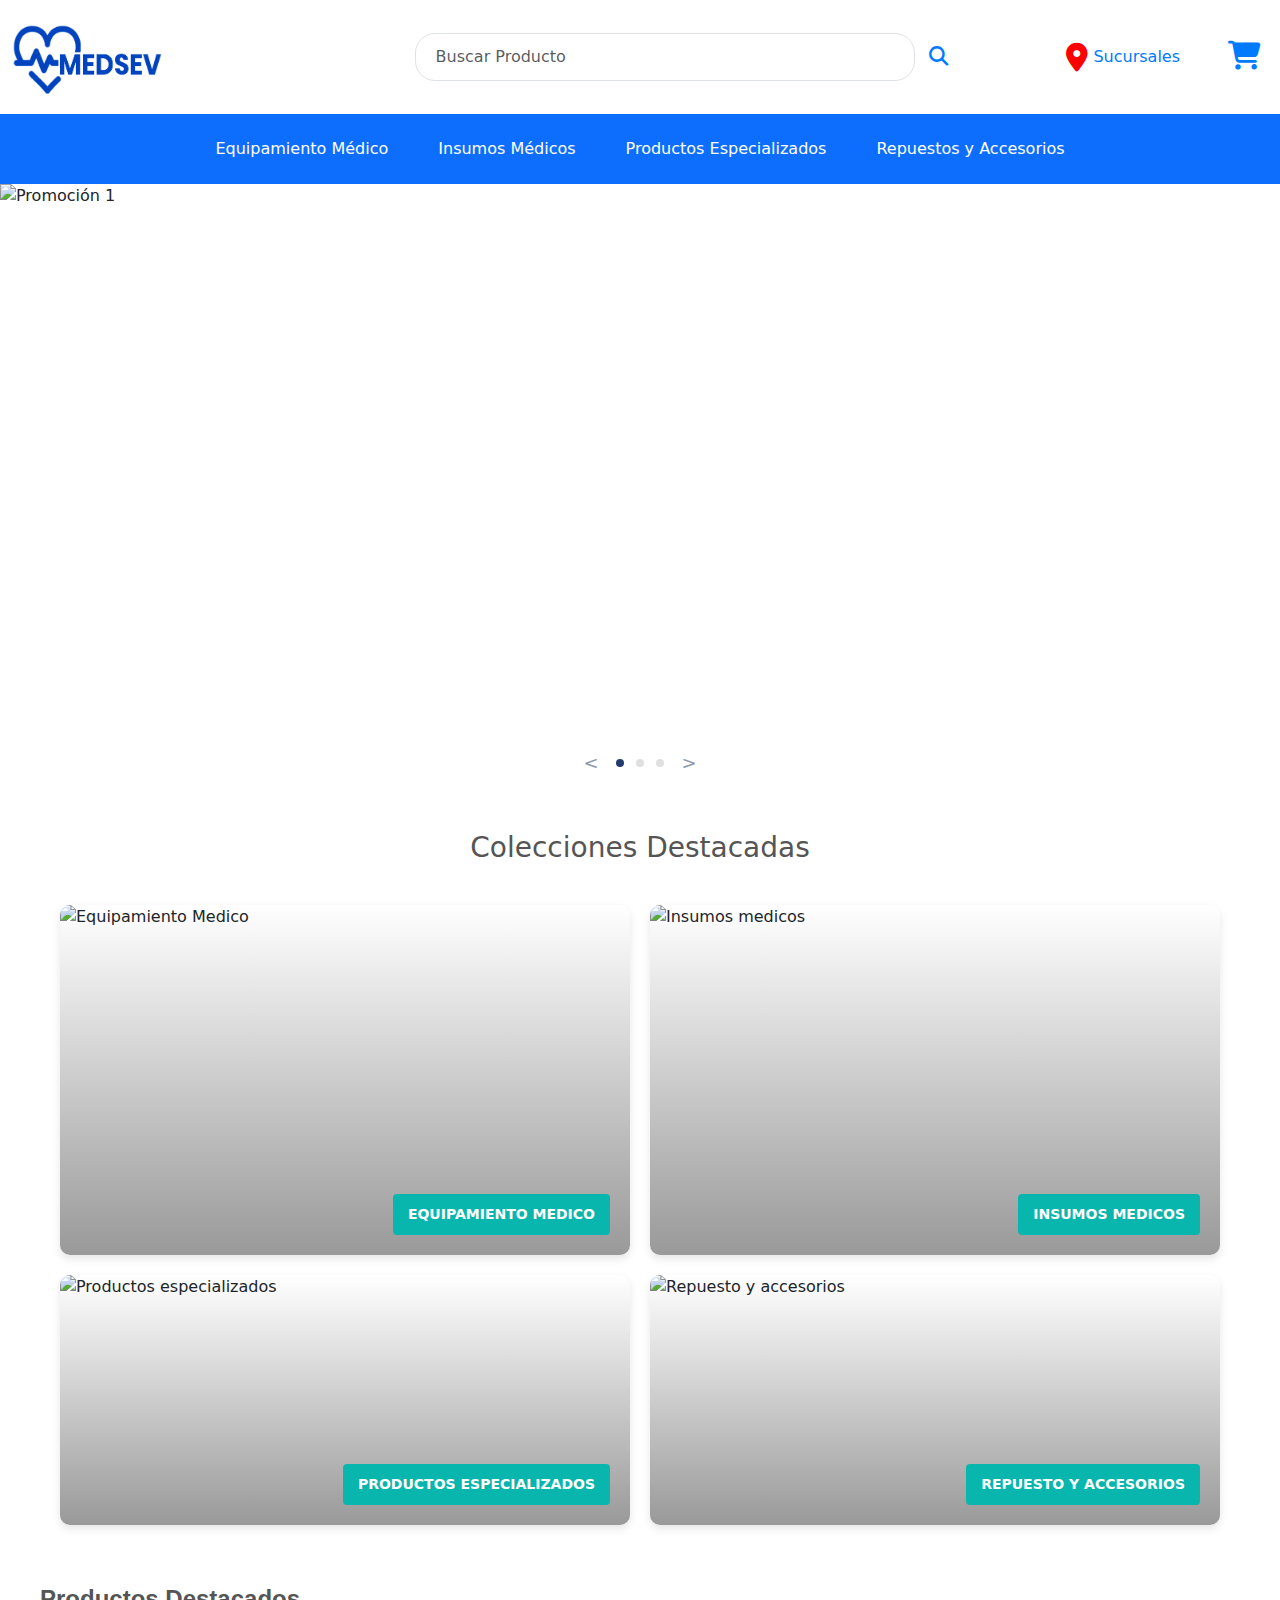
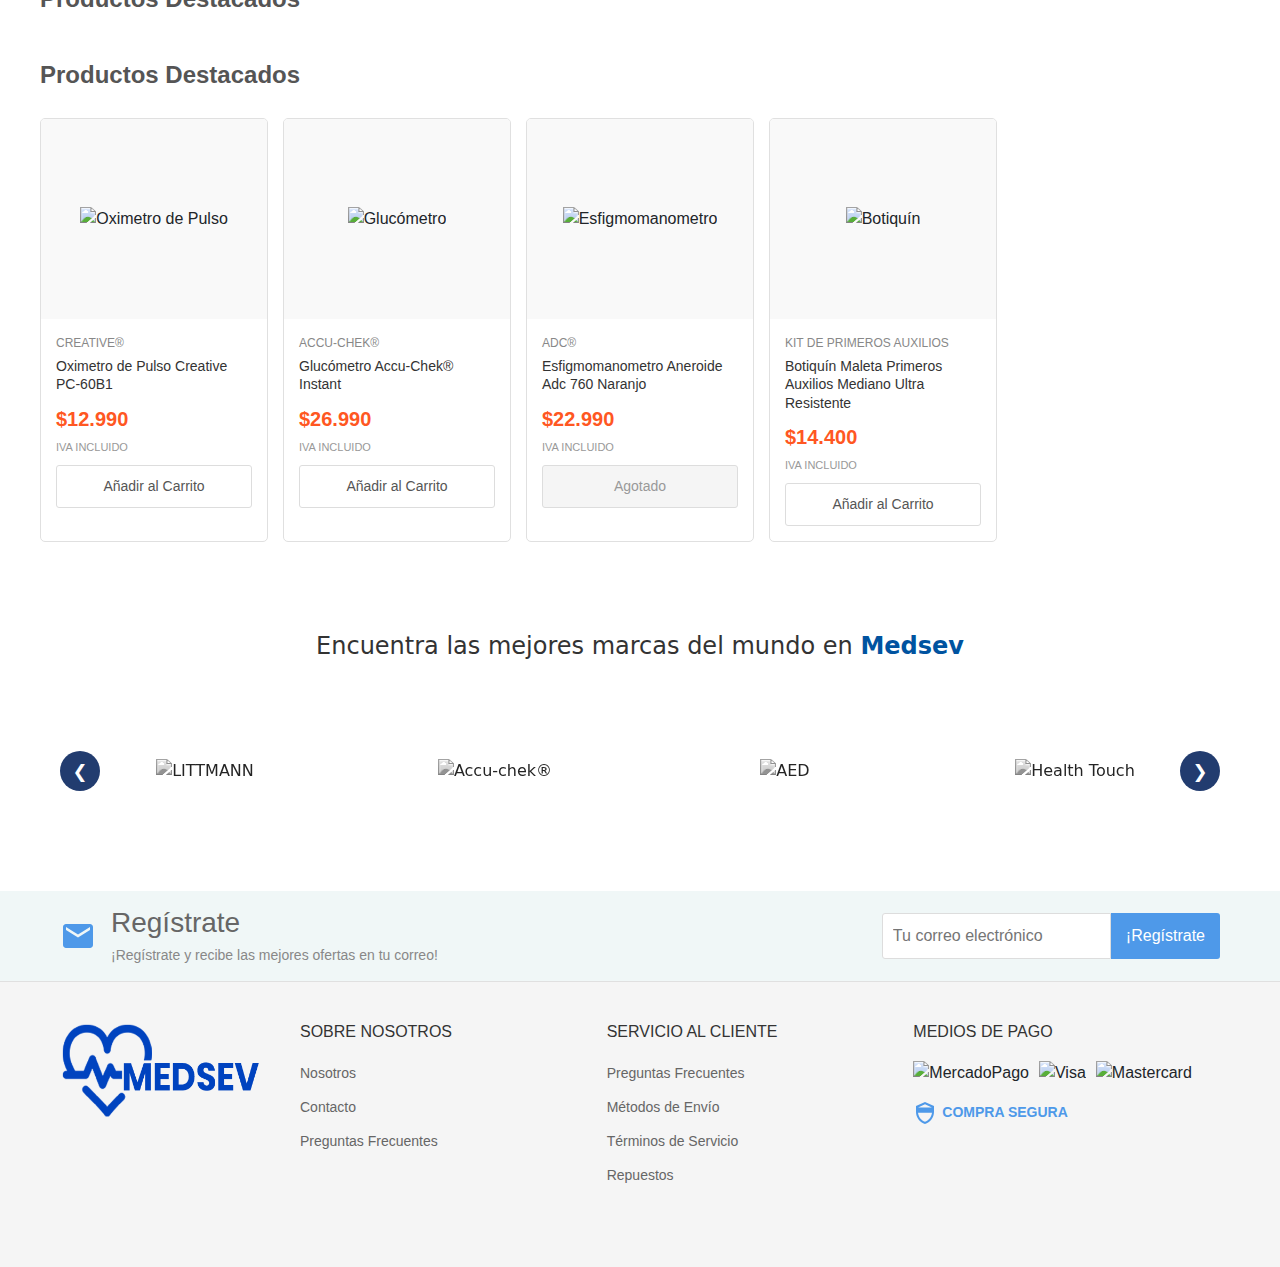
==== commit 8f899413: "div faltante" ====
--- a/src/index.html
+++ b/src/index.html
@@ -153,6 +153,7 @@
             </div>
         </div>
     </div>
+  </div>
 
     <div class="marcas-container">
         <div class="marcas-header">
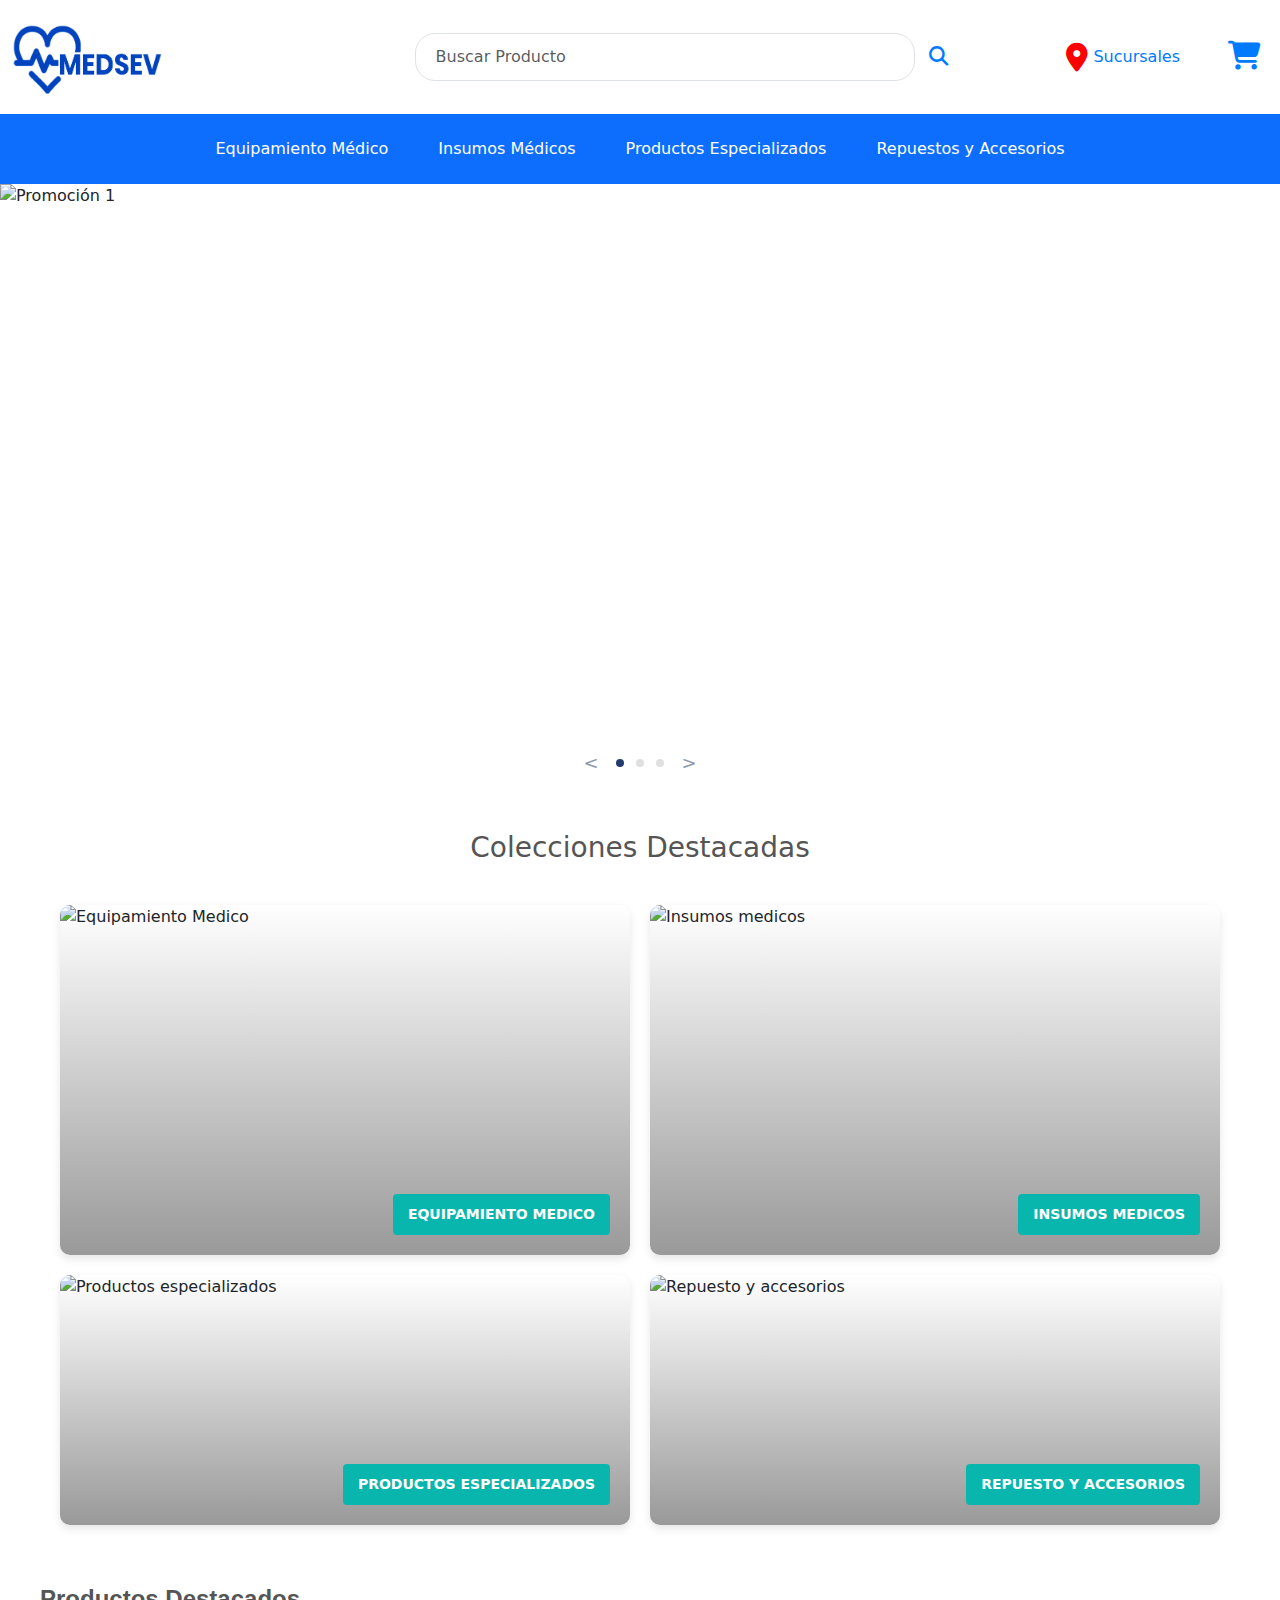
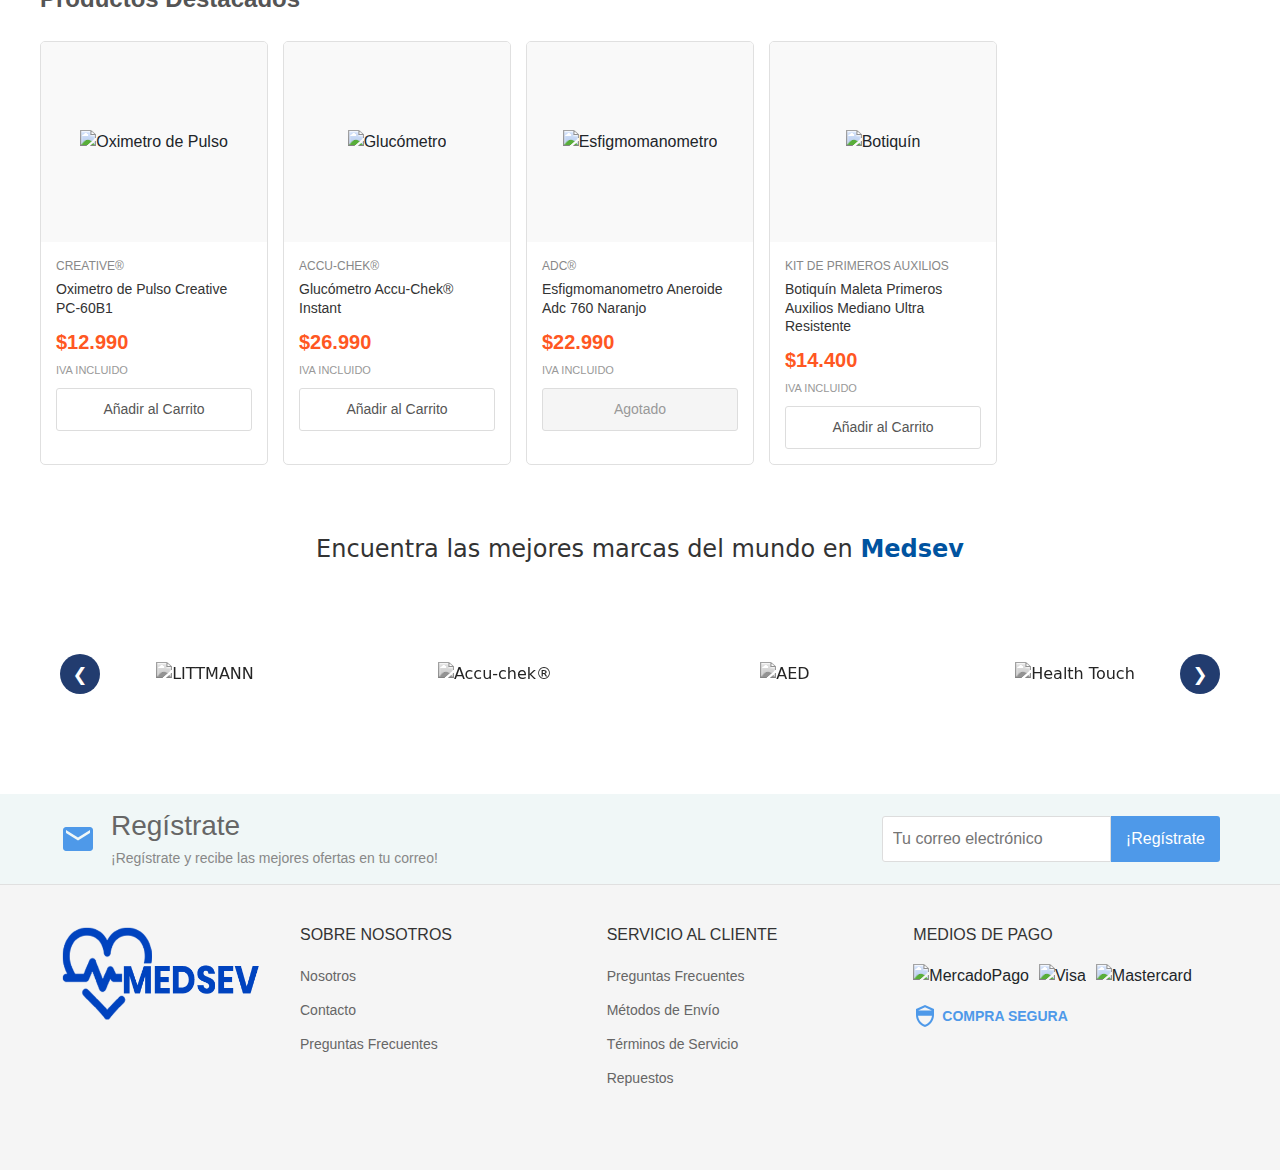
==== commit 28e219c2: "Eliminacion de 1 etiqueta sobrande" ====
--- a/src/index.html
+++ b/src/index.html
@@ -74,13 +74,8 @@
             </div>
         </div>
       </div>
-  </div>
-  <div class="productos-destacados-container">
-    <div class="productos-destacados-header">
-        <h2 class="productos-destacados-titulo">Productos Destacados</h2>
-    </div>
-
-
+    </div>
+ 
     <div class="productos-destacados-container">
         <div class="productos-destacados-header">
             <h2 class="productos-destacados-titulo">Productos Destacados</h2>
@@ -121,12 +116,12 @@
             
             
             <!-- Producto 3 -->
-            <div class="producto-card" data-id="5">
+            <div class="producto-card" data-id="3">
                 <div class="producto-imagen-container">
                     <img src="https://ivmedical.cl/cdn/shop/products/5f1655bb-e17a-42d1-93a2-89404df913cb-naranjo2_2000x.jpg?v=1653362194" alt="Esfigmomanometro" class="producto-imagen">
                 </div>
                 <div class="producto-info">
-                    <a href="pages/productos.html?id=5" class="product-link" style="text-decoration: none; color: inherit;">
+                    <a href="pages/productos.html?id=3" class="product-link" style="text-decoration: none; color: inherit;">
                     <div class="producto-marca">ADC®</div>
                     <div class="producto-nombre">Esfigmomanometro Aneroide Adc 760 Naranjo</div>
                     <div class="producto-precio-actual">$22.990</div>
@@ -153,7 +148,6 @@
             </div>
         </div>
     </div>
-  </div>
 
     <div class="marcas-container">
         <div class="marcas-header">
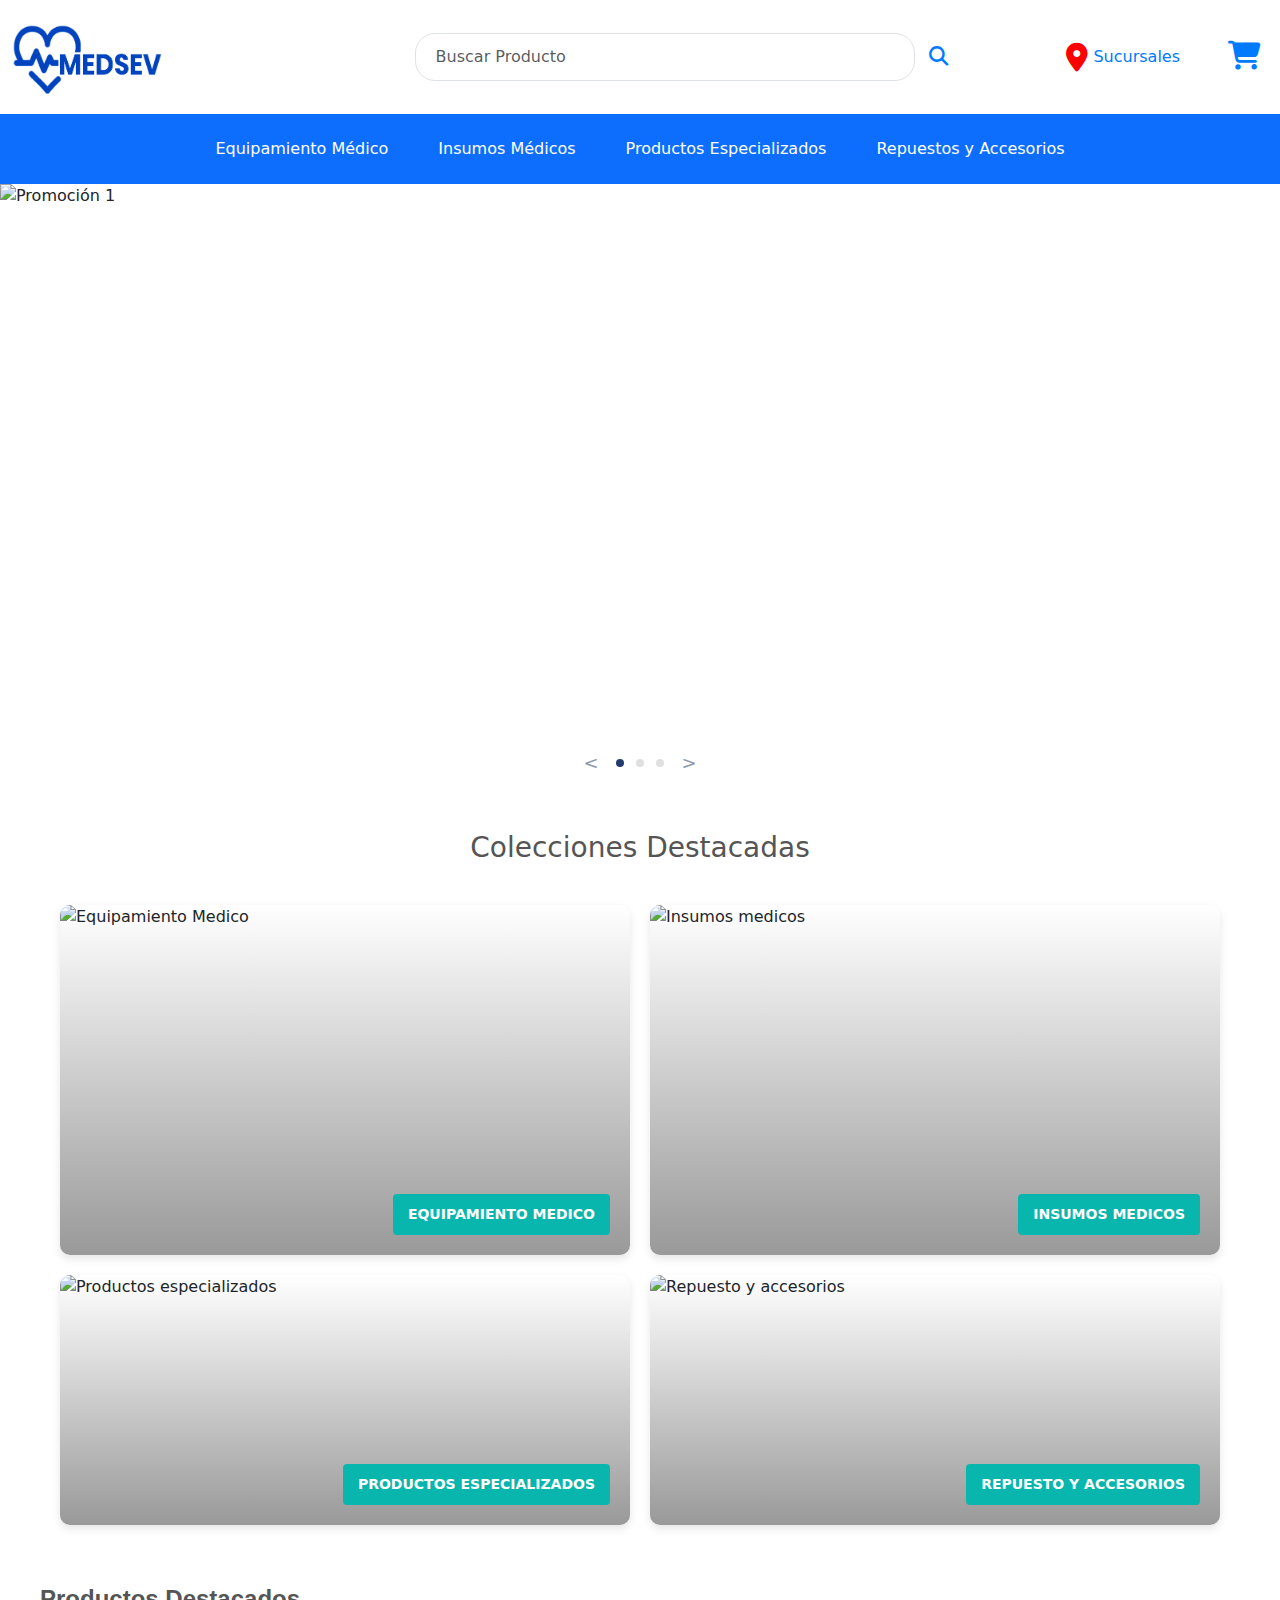
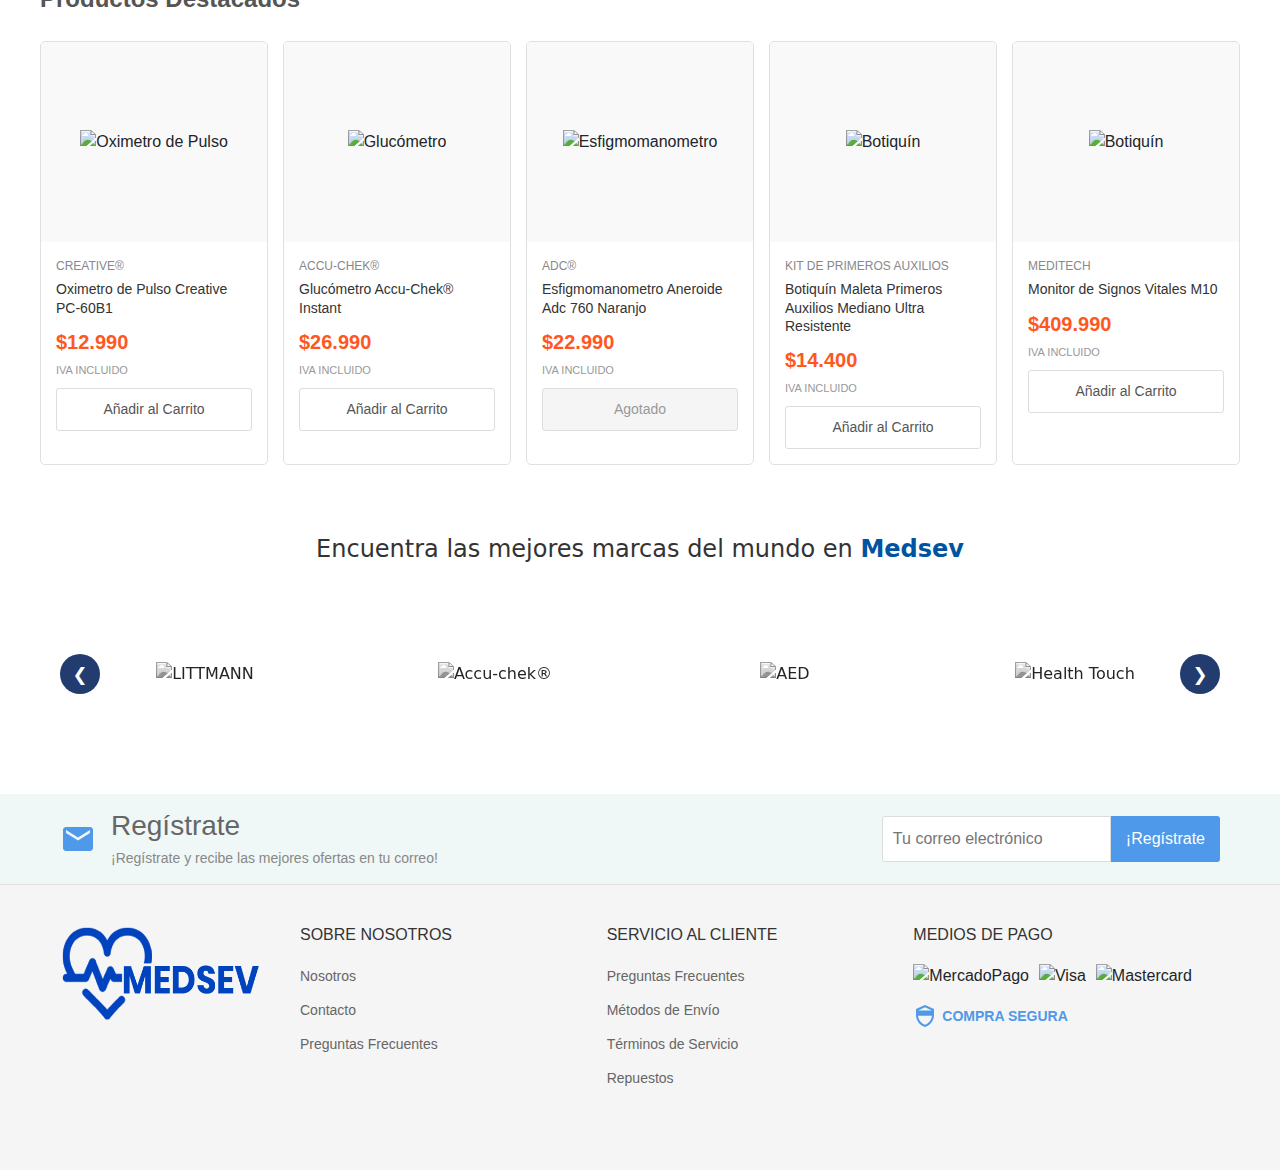
==== commit b5b05ba7: "Agregado de un producto a destacado" ====
--- a/src/index.html
+++ b/src/index.html
@@ -141,6 +141,22 @@
                     <div class="producto-marca">Kit de primeros auxilios</div>
                     <div class="producto-nombre">Botiquín Maleta Primeros Auxilios Mediano Ultra Resistente</div>
                     <div class="producto-precio-actual">$14.400</div>
+                    <div class="producto-iva">IVA INCLUIDO</div>
+                    </a>
+                    <button class="producto-boton">Añadir al Carrito</button>
+                </div>
+            </div>
+
+            <!-- Producto 5 -->
+            <div class="producto-card" data-id="1">
+                <div class="producto-imagen-container">
+                    <img src="https://medicaltec.cl/wp-content/uploads/2022/11/meditech-2.-1.webp" alt="Botiquín" class="producto-imagen">
+                </div>
+                <div class="producto-info">
+                    <a href="pages/productos.html?id=1" class="product-link" style="text-decoration: none; color: inherit;">
+                    <div class="producto-marca">MEDITECH</div>
+                    <div class="producto-nombre">Monitor de Signos Vitales M10</div>
+                    <div class="producto-precio-actual">$409.990</div>
                     <div class="producto-iva">IVA INCLUIDO</div>
                     </a>
                     <button class="producto-boton">Añadir al Carrito</button>
